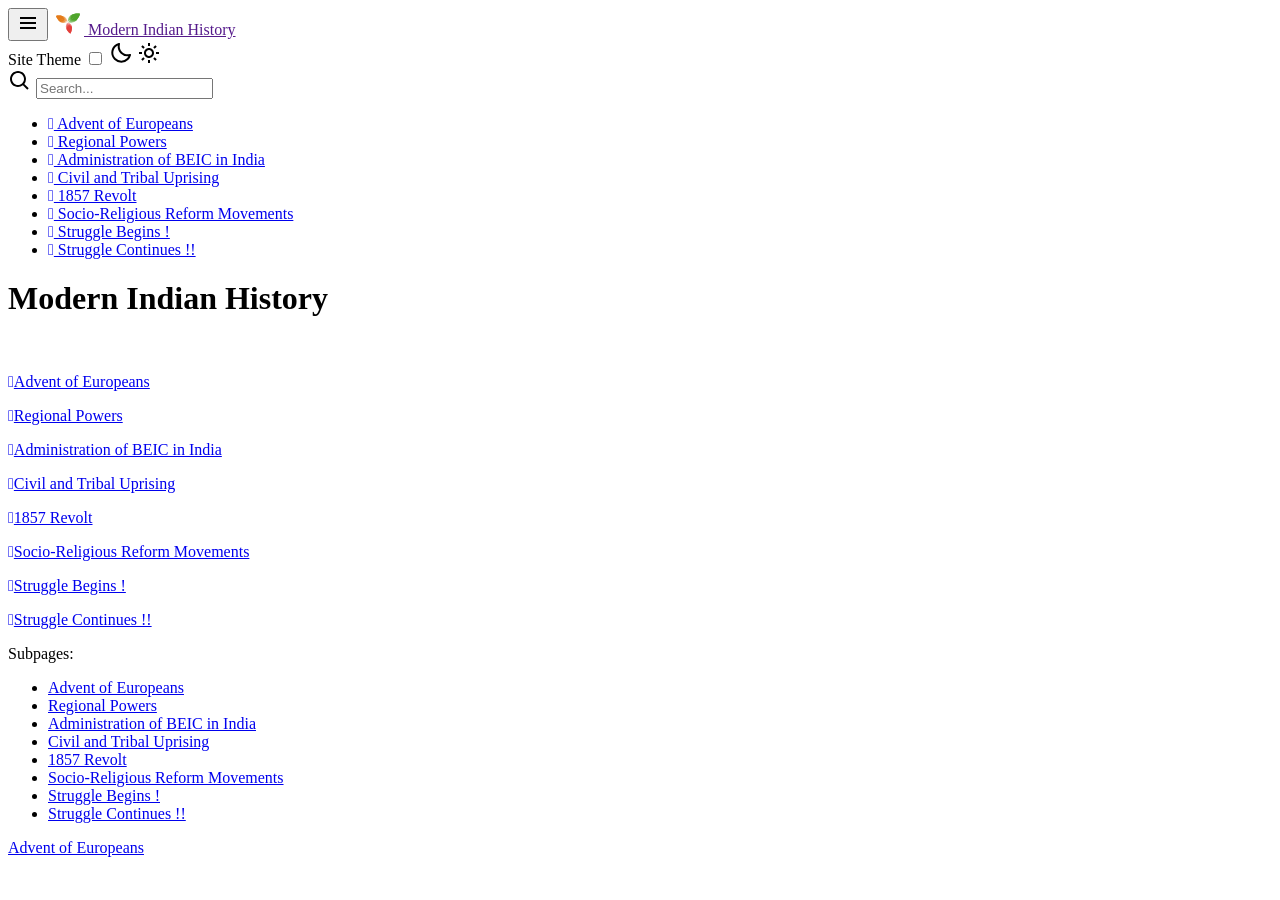
==== index.html @ 88349357 "Add files via upload" ====
<!DOCTYPE html>
<html lang="en">
<head>
    
    
    <meta charset="utf-8">
    <meta name="viewport" content="width=device-width, initial-scale=1">

    <link rel="shortcut icon" href="favicon.ico">
    
        <link href="assets/styles.css" rel="stylesheet">
    
        <link href="assets/scripts.css" rel="stylesheet">
    
    
        <script type="module" src="assets/scripts.js"></script>
    
    
    
    
    <title>Modern Indian History</title>
    <script>
        // Load dark/light theme as soon as possible to avoid color flashes.
        let theme = localStorage.getItem("theme");
        if (!theme) {
            theme = window.matchMedia && window.matchMedia('(prefers-color-scheme: dark)').matches ? "dark" : "light";
        }
        document.documentElement.classList.add(`theme-${theme}`);

        window.glob = {
            isStatic: true,
            theme
        };

        (function() {
            const leftCollapsed = localStorage.getItem("left-pane-collapsed") === "true";
            const tocCollapsed = localStorage.getItem("toc-pane-collapsed") === "true";
            if (leftCollapsed) document.documentElement.classList.add("left-pane-collapsed");
            if (tocCollapsed) document.documentElement.classList.add("toc-pane-collapsed");
        })();
    </script>
    <!-- HTML Meta Tags -->
    <meta name="description" content="">
    <!-- Facebook Meta Tags -->
    <meta property="og:url" content="">
    <meta property="og:type" content="website">
    <meta property="og:title" content="Modern Indian History">
    <meta property="og:description" content="">
    <meta property="og:image" content="">
    <!-- Twitter Meta Tags -->
    <meta name="twitter:card" content="summary_large_image">
    <meta property="twitter:domain" content="">
    <meta property="twitter:url" content="">
    <meta name="twitter:title" content="Modern Indian History">
    <meta name="twitter:description" content="">
    <meta name="twitter:image" content="">
    <!-- Meta Tags Generated via https://opengraph.dev -->
    <meta name="theme-color" content="">
    <style id="trilium-icon-packs">
                  @font-face {
                font-family: 'boxicons';
                font-weight: normal;
                font-style: normal;
                src: url('assets/icon-pack-bx.woff2') format('woff2');
            }

            .bx {
                font-family: 'boxicons' !important;
                font-weight: normal;
                font-style: normal;
                font-variant: normal;
                line-height: 1;
                text-rendering: auto;
                display: inline-block;
                text-transform: none;
                -webkit-font-smoothing: antialiased;
                -moz-osx-font-smoothing: grayscale;
            }

            .bx.bx-child::before { content: ""; }
.bx.bxs-balloon::before { content: ""; }
.bx.bxs-coffee-bean::before { content: ""; }
.bx.bxs-pear::before { content: ""; }
.bx.bxs-sushi::before { content: ""; }
.bx.bx-sushi::before { content: ""; }
.bx.bxs-shower::before { content: ""; }
.bx.bx-shower::before { content: ""; }
.bx.bxl-typescript::before { content: ""; }
.bx.bxl-graphql::before { content: ""; }
.bx.bx-rfid::before { content: ""; }
.bx.bxs-universal-access::before { content: ""; }
.bx.bx-universal-access::before { content: ""; }
.bx.bxs-castle::before { content: ""; }
.bx.bxs-shield-minus::before { content: ""; }
.bx.bx-shield-minus::before { content: ""; }
.bx.bxs-shield-plus::before { content: ""; }
.bx.bx-shield-plus::before { content: ""; }
.bx.bx-vertical-bottom::before { content: ""; }
.bx.bx-vertical-top::before { content: ""; }
.bx.bx-horizontal-right::before { content: ""; }
.bx.bx-horizontal-left::before { content: ""; }
.bx.bxs-objects-vertical-bottom::before { content: ""; }
.bx.bx-objects-vertical-bottom::before { content: ""; }
.bx.bxs-objects-vertical-center::before { content: ""; }
.bx.bx-objects-vertical-center::before { content: ""; }
.bx.bxs-objects-vertical-top::before { content: ""; }
.bx.bx-objects-vertical-top::before { content: ""; }
.bx.bxs-objects-horizontal-right::before { content: ""; }
.bx.bx-objects-horizontal-right::before { content: ""; }
.bx.bxs-objects-horizontal-center::before { content: ""; }
.bx.bx-objects-horizontal-center::before { content: ""; }
.bx.bxs-objects-horizontal-left::before { content: ""; }
.bx.bx-objects-horizontal-left::before { content: ""; }
.bx.bxs-color::before { content: ""; }
.bx.bx-color::before { content: ""; }
.bx.bx-reflect-horizontal::before { content: ""; }
.bx.bx-reflect-vertical::before { content: ""; }
.bx.bxl-postgresql::before { content: ""; }
.bx.bxl-mongodb::before { content: ""; }
.bx.bxl-deezer::before { content: ""; }
.bx.bxl-xing::before { content: ""; }
.bx.bx-cart-add::before { content: ""; }
.bx.bx-cart-download::before { content: ""; }
.bx.bx-no-signal::before { content: ""; }
.bx.bx-signal-5::before { content: ""; }
.bx.bx-signal-4::before { content: ""; }
.bx.bx-signal-3::before { content: ""; }
.bx.bx-signal-2::before { content: ""; }
.bx.bx-signal-1::before { content: ""; }
.bx.bxs-cheese::before { content: ""; }
.bx.bx-cheese::before { content: ""; }
.bx.bxs-hard-hat::before { content: ""; }
.bx.bx-hard-hat::before { content: ""; }
.bx.bxs-home-alt-2::before { content: ""; }
.bx.bx-home-alt-2::before { content: ""; }
.bx.bxl-meta::before { content: ""; }
.bx.bxs-lemon::before { content: ""; }
.bx.bx-lemon::before { content: ""; }
.bx.bxs-cable-car::before { content: ""; }
.bx.bx-cable-car::before { content: ""; }
.bx.bxs-cricket-ball::before { content: ""; }
.bx.bx-cricket-ball::before { content: ""; }
.bx.bxs-tree-alt::before { content: ""; }
.bx.bx-male-female::before { content: ""; }
.bx.bxs-invader::before { content: ""; }
.bx.bxs-baguette::before { content: ""; }
.bx.bx-baguette::before { content: ""; }
.bx.bx-fork::before { content: ""; }
.bx.bx-knife::before { content: ""; }
.bx.bxs-circle-half::before { content: ""; }
.bx.bx-circle-half::before { content: ""; }
.bx.bxs-circle-three-quarter::before { content: ""; }
.bx.bx-circle-three-quarter::before { content: ""; }
.bx.bxs-circle-quarter::before { content: ""; }
.bx.bx-circle-quarter::before { content: ""; }
.bx.bxs-bowl-rice::before { content: ""; }
.bx.bx-bowl-rice::before { content: ""; }
.bx.bxs-bowl-hot::before { content: ""; }
.bx.bx-bowl-hot::before { content: ""; }
.bx.bxs-popsicle::before { content: ""; }
.bx.bx-popsicle::before { content: ""; }
.bx.bx-cross::before { content: ""; }
.bx.bx-scatter-chart::before { content: ""; }
.bx.bx-money-withdraw::before { content: ""; }
.bx.bx-candles::before { content: ""; }
.bx.bx-math::before { content: ""; }
.bx.bx-party::before { content: ""; }
.bx.bx-leaf::before { content: ""; }
.bx.bx-injection::before { content: ""; }
.bx.bx-expand-vertical::before { content: ""; }
.bx.bx-expand-horizontal::before { content: ""; }
.bx.bx-collapse-vertical::before { content: ""; }
.bx.bx-collapse-horizontal::before { content: ""; }
.bx.bx-collapse-alt::before { content: ""; }
.bx.bxs-party::before { content: ""; }
.bx.bxs-leaf::before { content: ""; }
.bx.bxs-injection::before { content: ""; }
.bx.bxs-dog::before { content: ""; }
.bx.bxs-cat::before { content: ""; }
.bx.bxl-upwork::before { content: ""; }
.bx.bxl-netlify::before { content: ""; }
.bx.bxl-java::before { content: ""; }
.bx.bxl-heroku::before { content: ""; }
.bx.bxl-go-lang::before { content: ""; }
.bx.bxl-gmail::before { content: ""; }
.bx.bxl-flask::before { content: ""; }
.bx.bxl-99designs::before { content: ""; }
.bx.bxl-venmo::before { content: ""; }
.bx.bx-qr::before { content: ""; }
.bx.bx-qr-scan::before { content: ""; }
.bx.bxl-docker::before { content: ""; }
.bx.bxl-aws::before { content: ""; }
.bx.bxs-hand::before { content: ""; }
.bx.bx-podcast::before { content: ""; }
.bx.bxs-checkbox-minus::before { content: ""; }
.bx.bx-checkbox-minus::before { content: ""; }
.bx.bxs-speaker::before { content: ""; }
.bx.bx-speaker::before { content: ""; }
.bx.bxs-registered::before { content: ""; }
.bx.bx-registered::before { content: ""; }
.bx.bxs-phone-off::before { content: ""; }
.bx.bx-phone-off::before { content: ""; }
.bx.bxl-tiktok::before { content: ""; }
.bx.bxl-sketch::before { content: ""; }
.bx.bxl-steam::before { content: ""; }
.bx.bxl-trip-advisor::before { content: ""; }
.bx.bxl-visual-studio::before { content: ""; }
.bx.bxl-unity::before { content: ""; }
.bx.bxl-php::before { content: ""; }
.bx.bxl-discord-alt::before { content: ""; }
.bx.bxl-flutter::before { content: ""; }
.bx.bxl-mastodon::before { content: ""; }
.bx.bxl-tailwind-css::before { content: ""; }
.bx.bx-buildings::before { content: ""; }
.bx.bxs-buildings::before { content: ""; }
.bx.bx-store-alt::before { content: ""; }
.bx.bxs-store-alt::before { content: ""; }
.bx.bx-bar-chart-alt-2::before { content: ""; }
.bx.bxs-bar-chart-alt-2::before { content: ""; }
.bx.bx-message-dots::before { content: ""; }
.bx.bxs-message-dots::before { content: ""; }
.bx.bx-message-rounded-dots::before { content: ""; }
.bx.bxs-message-rounded-dots::before { content: ""; }
.bx.bxs-devices::before { content: ""; }
.bx.bx-memory-card::before { content: ""; }
.bx.bxs-memory-card::before { content: ""; }
.bx.bx-wallet-alt::before { content: ""; }
.bx.bxs-wallet-alt::before { content: ""; }
.bx.bxs-bank::before { content: ""; }
.bx.bx-slideshow::before { content: ""; }
.bx.bxs-slideshow::before { content: ""; }
.bx.bx-message-square::before { content: ""; }
.bx.bx-message-square-dots::before { content: ""; }
.bx.bxs-message-square::before { content: ""; }
.bx.bxs-message-square-dots::before { content: ""; }
.bx.bx-book-content::before { content: ""; }
.bx.bxs-book-content::before { content: ""; }
.bx.bx-chat::before { content: ""; }
.bx.bxs-chat::before { content: ""; }
.bx.bx-edit-alt::before { content: ""; }
.bx.bxs-edit-alt::before { content: ""; }
.bx.bx-mouse-alt::before { content: ""; }
.bx.bxs-mouse-alt::before { content: ""; }
.bx.bx-bug-alt::before { content: ""; }
.bx.bxs-bug-alt::before { content: ""; }
.bx.bx-notepad::before { content: ""; }
.bx.bxs-notepad::before { content: ""; }
.bx.bx-video-recording::before { content: ""; }
.bx.bxs-video-recording::before { content: ""; }
.bx.bx-shape-square::before { content: ""; }
.bx.bx-shape-triangle::before { content: ""; }
.bx.bxs-direction-left::before { content: ""; }
.bx.bx-ghost::before { content: ""; }
.bx.bxs-ghost::before { content: ""; }
.bx.bx-mail-send::before { content: ""; }
.bx.bx-code-alt::before { content: ""; }
.bx.bx-grid::before { content: ""; }
.bx.bxs-quote-single-left::before { content: ""; }
.bx.bxs-quote-single-right::before { content: ""; }
.bx.bx-user-pin::before { content: ""; }
.bx.bxs-user-pin::before { content: ""; }
.bx.bx-run::before { content: ""; }
.bx.bx-copy-alt::before { content: ""; }
.bx.bxs-copy-alt::before { content: ""; }
.bx.bx-transfer-alt::before { content: ""; }
.bx.bxs-file-doc::before { content: ""; }
.bx.bxs-file-html::before { content: ""; }
.bx.bxs-comment-detail::before { content: ""; }
.bx.bxs-comment-add::before { content: ""; }
.bx.bxs-file-css::before { content: ""; }
.bx.bxs-file-js::before { content: ""; }
.bx.bxs-file-json::before { content: ""; }
.bx.bxs-file-md::before { content: ""; }
.bx.bxs-file-txt::before { content: ""; }
.bx.bxs-file-png::before { content: ""; }
.bx.bxs-file-jpg::before { content: ""; }
.bx.bxs-file-gif::before { content: ""; }
.bx.bxs-analyse::before { content: ""; }
.bx.bx-book-open::before { content: ""; }
.bx.bxs-plane-take-off::before { content: ""; }
.bx.bxs-plane-land::before { content: ""; }
.bx.bxs-parking::before { content: ""; }
.bx.bxs-id-card::before { content: ""; }
.bx.bxs-adjust-alt::before { content: ""; }
.bx.bx-landscape::before { content: ""; }
.bx.bxs-landscape::before { content: ""; }
.bx.bxs-traffic::before { content: ""; }
.bx.bx-comment::before { content: ""; }
.bx.bxs-comment::before { content: ""; }
.bx.bx-comment-dots::before { content: ""; }
.bx.bxs-comment-dots::before { content: ""; }
.bx.bxs-wine::before { content: ""; }
.bx.bx-pyramid::before { content: ""; }
.bx.bxs-pyramid::before { content: ""; }
.bx.bx-cylinder::before { content: ""; }
.bx.bxs-cylinder::before { content: ""; }
.bx.bxs-graduation::before { content: ""; }
.bx.bx-lock-alt::before { content: ""; }
.bx.bxs-lock-alt::before { content: ""; }
.bx.bx-lock-open-alt::before { content: ""; }
.bx.bxs-lock-open-alt::before { content: ""; }
.bx.bxs-hourglass-top::before { content: ""; }
.bx.bxs-hourglass-bottom::before { content: ""; }
.bx.bx-left-arrow-alt::before { content: ""; }
.bx.bx-right-arrow-alt::before { content: ""; }
.bx.bx-up-arrow-alt::before { content: ""; }
.bx.bx-down-arrow-alt::before { content: ""; }
.bx.bx-shape-circle::before { content: ""; }
.bx.bx-cycling::before { content: ""; }
.bx.bx-dna::before { content: ""; }
.bx.bx-bowling-ball::before { content: ""; }
.bx.bxs-bowling-ball::before { content: ""; }
.bx.bx-search-alt-2::before { content: ""; }
.bx.bxs-search-alt-2::before { content: ""; }
.bx.bx-plus-medical::before { content: ""; }
.bx.bx-street-view::before { content: ""; }
.bx.bx-droplet::before { content: ""; }
.bx.bxs-droplet-half::before { content: ""; }
.bx.bx-paint-roll::before { content: ""; }
.bx.bxs-paint-roll::before { content: ""; }
.bx.bx-shield-alt-2::before { content: ""; }
.bx.bxs-shield-alt-2::before { content: ""; }
.bx.bx-error-alt::before { content: ""; }
.bx.bxs-error-alt::before { content: ""; }
.bx.bx-square::before { content: ""; }
.bx.bxs-square::before { content: ""; }
.bx.bx-square-rounded::before { content: ""; }
.bx.bxs-square-rounded::before { content: ""; }
.bx.bx-polygon::before { content: ""; }
.bx.bxs-polygon::before { content: ""; }
.bx.bx-cube-alt::before { content: ""; }
.bx.bxs-cube-alt::before { content: ""; }
.bx.bx-cuboid::before { content: ""; }
.bx.bxs-cuboid::before { content: ""; }
.bx.bx-user-voice::before { content: ""; }
.bx.bxs-user-voice::before { content: ""; }
.bx.bx-accessibility::before { content: ""; }
.bx.bx-building-house::before { content: ""; }
.bx.bxs-building-house::before { content: ""; }
.bx.bx-doughnut-chart::before { content: ""; }
.bx.bxs-doughnut-chart::before { content: ""; }
.bx.bxs-circle::before { content: ""; }
.bx.bx-log-in-circle::before { content: ""; }
.bx.bxs-log-in-circle::before { content: ""; }
.bx.bx-log-out-circle::before { content: ""; }
.bx.bxs-log-out-circle::before { content: ""; }
.bx.bxs-log-in::before { content: ""; }
.bx.bxs-log-out::before { content: ""; }
.bx.bxs-notification::before { content: ""; }
.bx.bxs-notification-off::before { content: ""; }
.bx.bx-check-square::before { content: ""; }
.bx.bxs-check-square::before { content: ""; }
.bx.bx-message-alt::before { content: ""; }
.bx.bxs-message-alt::before { content: ""; }
.bx.bx-message-alt-dots::before { content: ""; }
.bx.bxs-message-alt-dots::before { content: ""; }
.bx.bx-no-entry::before { content: ""; }
.bx.bxs-no-entry::before { content: ""; }
.bx.bxs-traffic-barrier::before { content: ""; }
.bx.bxs-component::before { content: ""; }
.bx.bxs-plane-alt::before { content: ""; }
.bx.bx-palette::before { content: ""; }
.bx.bxs-palette::before { content: ""; }
.bx.bx-basket::before { content: ""; }
.bx.bxs-basket::before { content: ""; }
.bx.bx-purchase-tag-alt::before { content: ""; }
.bx.bxs-purchase-tag-alt::before { content: ""; }
.bx.bx-receipt::before { content: ""; }
.bx.bxs-receipt::before { content: ""; }
.bx.bx-line-chart::before { content: ""; }
.bx.bx-map-pin::before { content: ""; }
.bx.bxs-map-pin::before { content: ""; }
.bx.bx-hive::before { content: ""; }
.bx.bx-band-aid::before { content: ""; }
.bx.bxs-band-aid::before { content: ""; }
.bx.bx-credit-card-alt::before { content: ""; }
.bx.bxs-credit-card-alt::before { content: ""; }
.bx.bxs-credit-card::before { content: ""; }
.bx.bx-wifi-off::before { content: ""; }
.bx.bxs-paint::before { content: ""; }
.bx.bx-brightness-half::before { content: ""; }
.bx.bxs-brightness-half::before { content: ""; }
.bx.bx-brightness::before { content: ""; }
.bx.bxs-brightness::before { content: ""; }
.bx.bx-filter-alt::before { content: ""; }
.bx.bx-dialpad-alt::before { content: ""; }
.bx.bx-border-right::before { content: ""; }
.bx.bx-border-left::before { content: ""; }
.bx.bx-border-top::before { content: ""; }
.bx.bx-border-bottom::before { content: ""; }
.bx.bx-border-all::before { content: ""; }
.bx.bx-mobile-landscape::before { content: ""; }
.bx.bx-mobile-vibration::before { content: ""; }
.bx.bxs-rectangle::before { content: ""; }
.bx.bxs-right-arrow::before { content: ""; }
.bx.bxs-left-arrow::before { content: ""; }
.bx.bxs-up-arrow::before { content: ""; }
.bx.bxs-down-arrow::before { content: ""; }
.bx.bxs-right-top-arrow-circle::before { content: ""; }
.bx.bxs-right-down-arrow-circle::before { content: ""; }
.bx.bxs-left-top-arrow-circle::before { content: ""; }
.bx.bxs-left-down-arrow-circle::before { content: ""; }
.bx.bxs-institution::before { content: ""; }
.bx.bxs-school::before { content: ""; }
.bx.bxs-chalkboard::before { content: ""; }
.bx.bxs-skip-previous-circle::before { content: ""; }
.bx.bxs-skip-next-circle::before { content: ""; }
.bx.bxs-data::before { content: ""; }
.bx.bxs-mobile::before { content: ""; }
.bx.bxs-folder-minus::before { content: ""; }
.bx.bxs-bell-plus::before { content: ""; }
.bx.bxs-bell-minus::before { content: ""; }
.bx.bxs-search::before { content: ""; }
.bx.bxs-zoom-in::before { content: ""; }
.bx.bxs-zoom-out::before { content: ""; }
.bx.bxs-grid::before { content: ""; }
.bx.bxs-user-x::before { content: ""; }
.bx.bxs-user-check::before { content: ""; }
.bx.bxs-compass::before { content: ""; }
.bx.bx-gas-pump::before { content: ""; }
.bx.bxs-stopwatch::before { content: ""; }
.bx.bxs-timer::before { content: ""; }
.bx.bxs-time::before { content: ""; }
.bx.bx-pie-chart-alt-2::before { content: ""; }
.bx.bxs-pie-chart-alt-2::before { content: ""; }
.bx.bx-time-five::before { content: ""; }
.bx.bxs-time-five::before { content: ""; }
.bx.bxl-instagram-alt::before { content: ""; }
.bx.bxs-bookmarks::before { content: ""; }
.bx.bxs-bookmark-minus::before { content: ""; }
.bx.bx-briefcase-alt-2::before { content: ""; }
.bx.bxs-briefcase-alt-2::before { content: ""; }
.bx.bx-brush-alt::before { content: ""; }
.bx.bxs-calendar::before { content: ""; }
.bx.bxs-calendar-alt::before { content: ""; }
.bx.bxs-calendar-plus::before { content: ""; }
.bx.bxs-calendar-minus::before { content: ""; }
.bx.bxs-calendar-x::before { content: ""; }
.bx.bxs-calendar-check::before { content: ""; }
.bx.bxs-calendar-event::before { content: ""; }
.bx.bx-customize::before { content: ""; }
.bx.bxs-customize::before { content: ""; }
.bx.bxs-carousel::before { content: ""; }
.bx.bxs-rewind-circle::before { content: ""; }
.bx.bxs-fast-forward-circle::before { content: ""; }
.bx.bxs-mobile-vibration::before { content: ""; }
.bx.bxs-quote-alt-left::before { content: ""; }
.bx.bxs-quote-alt-right::before { content: ""; }
.bx.bxs-layout::before { content: ""; }
.bx.bx-radio::before { content: ""; }
.bx.bx-printer::before { content: ""; }
.bx.bx-sort-a-z::before { content: ""; }
.bx.bx-sort-z-a::before { content: ""; }
.bx.bx-conversation::before { content: ""; }
.bx.bxs-brush-alt::before { content: ""; }
.bx.bx-exit::before { content: ""; }
.bx.bxs-exit::before { content: ""; }
.bx.bx-extension::before { content: ""; }
.bx.bxs-extension::before { content: ""; }
.bx.bxs-file-find::before { content: ""; }
.bx.bx-face::before { content: ""; }
.bx.bxs-face::before { content: ""; }
.bx.bx-file-find::before { content: ""; }
.bx.bx-label::before { content: ""; }
.bx.bxs-label::before { content: ""; }
.bx.bx-check-shield::before { content: ""; }
.bx.bxs-check-shield::before { content: ""; }
.bx.bx-border-radius::before { content: ""; }
.bx.bx-add-to-queue::before { content: ""; }
.bx.bxs-add-to-queue::before { content: ""; }
.bx.bx-archive-in::before { content: ""; }
.bx.bxs-archive-in::before { content: ""; }
.bx.bx-archive-out::before { content: ""; }
.bx.bxs-archive-out::before { content: ""; }
.bx.bx-alarm-add::before { content: ""; }
.bx.bxs-alarm-add::before { content: ""; }
.bx.bx-space-bar::before { content: ""; }
.bx.bx-image-alt::before { content: ""; }
.bx.bx-image-add::before { content: ""; }
.bx.bxs-image-add::before { content: ""; }
.bx.bx-fridge::before { content: ""; }
.bx.bxs-fridge::before { content: ""; }
.bx.bx-dish::before { content: ""; }
.bx.bxs-dish::before { content: ""; }
.bx.bx-spa::before { content: ""; }
.bx.bxs-spa::before { content: ""; }
.bx.bx-cake::before { content: ""; }
.bx.bxs-cake::before { content: ""; }
.bx.bxs-city::before { content: ""; }
.bx.bx-bolt-circle::before { content: ""; }
.bx.bxs-bolt-circle::before { content: ""; }
.bx.bx-tone::before { content: ""; }
.bx.bx-bitcoin::before { content: ""; }
.bx.bx-lira::before { content: ""; }
.bx.bx-ruble::before { content: ""; }
.bx.bxs-caret-up-circle::before { content: ""; }
.bx.bxs-caret-down-circle::before { content: ""; }
.bx.bxs-caret-left-circle::before { content: ""; }
.bx.bxs-caret-right-circle::before { content: ""; }
.bx.bx-rupee::before { content: ""; }
.bx.bx-euro::before { content: ""; }
.bx.bx-pound::before { content: ""; }
.bx.bx-won::before { content: ""; }
.bx.bx-yen::before { content: ""; }
.bx.bx-shekel::before { content: ""; }
.bx.bxl-facebook-circle::before { content: ""; }
.bx.bxl-jquery::before { content: ""; }
.bx.bxl-imdb::before { content: ""; }
.bx.bxl-pinterest-alt::before { content: ""; }
.bx.bxs-tone::before { content: ""; }
.bx.bx-health::before { content: ""; }
.bx.bxs-baby-carriage::before { content: ""; }
.bx.bx-clinic::before { content: ""; }
.bx.bxs-hand-up::before { content: ""; }
.bx.bxs-hand-right::before { content: ""; }
.bx.bxs-hand-down::before { content: ""; }
.bx.bxs-hand-left::before { content: ""; }
.bx.bx-male::before { content: ""; }
.bx.bx-female::before { content: ""; }
.bx.bx-male-sign::before { content: ""; }
.bx.bx-female-sign::before { content: ""; }
.bx.bxs-clinic::before { content: ""; }
.bx.bxs-offer::before { content: ""; }
.bx.bx-food-tag::before { content: ""; }
.bx.bx-food-menu::before { content: ""; }
.bx.bxs-food-menu::before { content: ""; }
.bx.bxs-camera-plus::before { content: ""; }
.bx.bxs-business::before { content: ""; }
.bx.bx-meh-alt::before { content: ""; }
.bx.bx-wink-tongue::before { content: ""; }
.bx.bx-happy-alt::before { content: ""; }
.bx.bx-cool::before { content: ""; }
.bx.bx-tired::before { content: ""; }
.bx.bx-smile::before { content: ""; }
.bx.bx-angry::before { content: ""; }
.bx.bx-happy-heart-eyes::before { content: ""; }
.bx.bx-dizzy::before { content: ""; }
.bx.bx-wink-smile::before { content: ""; }
.bx.bx-confused::before { content: ""; }
.bx.bx-sleepy::before { content: ""; }
.bx.bx-shocked::before { content: ""; }
.bx.bx-happy-beaming::before { content: ""; }
.bx.bx-meh-blank::before { content: ""; }
.bx.bx-laugh::before { content: ""; }
.bx.bx-upside-down::before { content: ""; }
.bx.bxs-angry::before { content: ""; }
.bx.bxs-happy-heart-eyes::before { content: ""; }
.bx.bxs-dizzy::before { content: ""; }
.bx.bxs-wink-smile::before { content: ""; }
.bx.bxs-smile::before { content: ""; }
.bx.bxs-meh::before { content: ""; }
.bx.bxs-meh-alt::before { content: ""; }
.bx.bxs-confused::before { content: ""; }
.bx.bxs-sleepy::before { content: ""; }
.bx.bxs-sad::before { content: ""; }
.bx.bxs-happy::before { content: ""; }
.bx.bxs-shocked::before { content: ""; }
.bx.bxs-happy-beaming::before { content: ""; }
.bx.bxs-tired::before { content: ""; }
.bx.bxs-cool::before { content: ""; }
.bx.bxs-meh-blank::before { content: ""; }
.bx.bxs-laugh::before { content: ""; }
.bx.bxs-happy-alt::before { content: ""; }
.bx.bxs-upside-down::before { content: ""; }
.bx.bxs-wink-tongue::before { content: ""; }
.bx.bxl-adobe::before { content: ""; }
.bx.bxl-algolia::before { content: ""; }
.bx.bxl-audible::before { content: ""; }
.bx.bxl-figma::before { content: ""; }
.bx.bxl-etsy::before { content: ""; }
.bx.bxl-gitlab::before { content: ""; }
.bx.bxl-patreon::before { content: ""; }
.bx.bxl-redbubble::before { content: ""; }
.bx.bx-diamond::before { content: ""; }
.bx.bxs-comment-error::before { content: ""; }
.bx.bxs-vial::before { content: ""; }
.bx.bx-align-left::before { content: ""; }
.bx.bx-align-middle::before { content: ""; }
.bx.bx-align-right::before { content: ""; }
.bx.bx-arrow-back::before { content: ""; }
.bx.bx-bell-minus::before { content: ""; }
.bx.bx-bell-off::before { content: ""; }
.bx.bx-bell-plus::before { content: ""; }
.bx.bx-bell::before { content: ""; }
.bx.bx-bookmark::before { content: ""; }
.bx.bx-bookmarks::before { content: ""; }
.bx.bx-bullseye::before { content: ""; }
.bx.bx-camera-off::before { content: ""; }
.bx.bx-camera::before { content: ""; }
.bx.bx-captions::before { content: ""; }
.bx.bx-checkbox-checked::before { content: ""; }
.bx.bx-checkbox::before { content: ""; }
.bx.bx-checkbox-square::before { content: ""; }
.bx.bx-chevron-down::before { content: ""; }
.bx.bx-chevron-up::before { content: ""; }
.bx.bx-chevron-left::before { content: ""; }
.bx.bx-chevron-right::before { content: ""; }
.bx.bx-chevrons-down::before { content: ""; }
.bx.bx-chevrons-up::before { content: ""; }
.bx.bx-chevrons-right::before { content: ""; }
.bx.bx-chevrons-left::before { content: ""; }
.bx.bx-clipboard::before { content: ""; }
.bx.bx-code-curly::before { content: ""; }
.bx.bx-code::before { content: ""; }
.bx.bx-coffee::before { content: ""; }
.bx.bx-copy::before { content: ""; }
.bx.bx-copyright::before { content: ""; }
.bx.bx-down-arrow-circle::before { content: ""; }
.bx.bx-error-circle::before { content: ""; }
.bx.bx-error::before { content: ""; }
.bx.bx-exit-fullscreen::before { content: ""; }
.bx.bx-fast-forward-circle::before { content: ""; }
.bx.bx-fast-forward::before { content: ""; }
.bx.bx-first-page::before { content: ""; }
.bx.bx-folder-minus::before { content: ""; }
.bx.bx-folder-plus::before { content: ""; }
.bx.bx-folder::before { content: ""; }
.bx.bx-fullscreen::before { content: ""; }
.bx.bx-hide::before { content: ""; }
.bx.bx-image::before { content: ""; }
.bx.bx-info-circle::before { content: ""; }
.bx.bx-align-justify::before { content: ""; }
.bx.bx-key::before { content: ""; }
.bx.bx-last-page::before { content: ""; }
.bx.bx-left-arrow-circle::before { content: ""; }
.bx.bx-left-down-arrow-circle::before { content: ""; }
.bx.bx-left-indent::before { content: ""; }
.bx.bx-left-top-arrow-circle::before { content: ""; }
.bx.bx-menu::before { content: ""; }
.bx.bx-microphone::before { content: ""; }
.bx.bx-minus-circle::before { content: ""; }
.bx.bx-moon::before { content: ""; }
.bx.bx-pause-circle::before { content: ""; }
.bx.bx-pause::before { content: ""; }
.bx.bx-play-circle::before { content: ""; }
.bx.bx-play::before { content: ""; }
.bx.bx-plus-circle::before { content: ""; }
.bx.bx-question-mark::before { content: ""; }
.bx.bx-radio-circle-marked::before { content: ""; }
.bx.bx-radio-circle::before { content: ""; }
.bx.bx-rectangle::before { content: ""; }
.bx.bx-rewind::before { content: ""; }
.bx.bx-reset::before { content: ""; }
.bx.bx-right-arrow-circle::before { content: ""; }
.bx.bx-right-down-arrow-circle::before { content: ""; }
.bx.bx-right-indent::before { content: ""; }
.bx.bx-right-top-arrow-circle::before { content: ""; }
.bx.bx-rss::before { content: ""; }
.bx.bx-search::before { content: ""; }
.bx.bx-show::before { content: ""; }
.bx.bx-skip-next::before { content: ""; }
.bx.bx-skip-previous::before { content: ""; }
.bx.bx-stop-circle::before { content: ""; }
.bx.bx-stop::before { content: ""; }
.bx.bx-stopwatch::before { content: ""; }
.bx.bx-sync::before { content: ""; }
.bx.bx-time::before { content: ""; }
.bx.bx-toggle-left::before { content: ""; }
.bx.bx-toggle-right::before { content: ""; }
.bx.bx-trending-down::before { content: ""; }
.bx.bx-trending-up::before { content: ""; }
.bx.bx-up-arrow-circle::before { content: ""; }
.bx.bx-vertical-center::before { content: ""; }
.bx.bx-video::before { content: ""; }
.bx.bx-volume-full::before { content: ""; }
.bx.bx-volume-low::before { content: ""; }
.bx.bx-volume-mute::before { content: ""; }
.bx.bx-volume::before { content: ""; }
.bx.bx-x-circle::before { content: ""; }
.bx.bx-zoom-in::before { content: ""; }
.bx.bx-zoom-out::before { content: ""; }
.bx.bx-archive::before { content: ""; }
.bx.bx-at::before { content: ""; }
.bx.bx-bar-chart-alt::before { content: ""; }
.bx.bx-bar-chart-square::before { content: ""; }
.bx.bx-bar-chart::before { content: ""; }
.bx.bx-basketball::before { content: ""; }
.bx.bx-block::before { content: ""; }
.bx.bx-book-bookmark::before { content: ""; }
.bx.bx-book::before { content: ""; }
.bx.bx-bookmark-minus::before { content: ""; }
.bx.bx-bookmark-plus::before { content: ""; }
.bx.bx-briefcase::before { content: ""; }
.bx.bx-broadcast::before { content: ""; }
.bx.bx-building::before { content: ""; }
.bx.bx-bug::before { content: ""; }
.bx.bx-bluetooth::before { content: ""; }
.bx.bx-bulb::before { content: ""; }
.bx.bx-buoy::before { content: ""; }
.bx.bx-calendar-plus::before { content: ""; }
.bx.bx-calendar-check::before { content: ""; }
.bx.bx-calendar-minus::before { content: ""; }
.bx.bx-calendar-x::before { content: ""; }
.bx.bx-calendar::before { content: ""; }
.bx.bx-chart::before { content: ""; }
.bx.bx-cloud-download::before { content: ""; }
.bx.bx-cloud-upload::before { content: ""; }
.bx.bx-cloud::before { content: ""; }
.bx.bx-terminal::before { content: ""; }
.bx.bx-crosshair::before { content: ""; }
.bx.bx-compass::before { content: ""; }
.bx.bx-data::before { content: ""; }
.bx.bx-desktop::before { content: ""; }
.bx.bx-directions::before { content: ""; }
.bx.bx-dollar::before { content: ""; }
.bx.bx-dots-horizontal-rounded::before { content: ""; }
.bx.bx-dots-horizontal::before { content: ""; }
.bx.bx-dots-vertical-rounded::before { content: ""; }
.bx.bx-dots-vertical::before { content: ""; }
.bx.bx-download::before { content: ""; }
.bx.bx-envelope::before { content: ""; }
.bx.bx-gift::before { content: ""; }
.bx.bx-globe::before { content: ""; }
.bx.bx-devices::before { content: ""; }
.bx.bx-headphone::before { content: ""; }
.bx.bx-heart::before { content: ""; }
.bx.bx-home::before { content: ""; }
.bx.bx-laptop::before { content: ""; }
.bx.bx-layer::before { content: ""; }
.bx.bx-link-alt::before { content: ""; }
.bx.bx-link::before { content: ""; }
.bx.bx-list-plus::before { content: ""; }
.bx.bx-list-ul::before { content: ""; }
.bx.bx-list-minus::before { content: ""; }
.bx.bx-lock-open::before { content: ""; }
.bx.bx-lock::before { content: ""; }
.bx.bx-map-alt::before { content: ""; }
.bx.bx-map::before { content: ""; }
.bx.bx-message-rounded::before { content: ""; }
.bx.bx-message::before { content: ""; }
.bx.bx-mobile-alt::before { content: ""; }
.bx.bx-mobile::before { content: ""; }
.bx.bx-navigation::before { content: ""; }
.bx.bx-phone::before { content: ""; }
.bx.bx-pie-chart::before { content: ""; }
.bx.bx-send::before { content: ""; }
.bx.bx-sidebar::before { content: ""; }
.bx.bx-sitemap::before { content: ""; }
.bx.bx-spreadsheet::before { content: ""; }
.bx.bx-tab::before { content: ""; }
.bx.bx-tag::before { content: ""; }
.bx.bx-target-lock::before { content: ""; }
.bx.bx-tennis-ball::before { content: ""; }
.bx.bx-alarm::before { content: ""; }
.bx.bx-upload::before { content: ""; }
.bx.bx-usb::before { content: ""; }
.bx.bx-video-off::before { content: ""; }
.bx.bx-voicemail::before { content: ""; }
.bx.bx-wifi::before { content: ""; }
.bx.bx-window-open::before { content: ""; }
.bx.bx-window::before { content: ""; }
.bx.bx-windows::before { content: ""; }
.bx.bx-duplicate::before { content: ""; }
.bx.bx-table::before { content: ""; }
.bx.bx-x::before { content: ""; }
.bx.bx-adjust::before { content: ""; }
.bx.bx-album::before { content: ""; }
.bx.bx-anchor::before { content: ""; }
.bx.bx-award::before { content: ""; }
.bx.bx-bold::before { content: ""; }
.bx.bx-calculator::before { content: ""; }
.bx.bx-cart::before { content: ""; }
.bx.bx-check::before { content: ""; }
.bx.bx-cloud-drizzle::before { content: ""; }
.bx.bx-cloud-light-rain::before { content: ""; }
.bx.bx-cloud-lightning::before { content: ""; }
.bx.bx-cloud-rain::before { content: ""; }
.bx.bx-cloud-snow::before { content: ""; }
.bx.bx-cog::before { content: ""; }
.bx.bx-columns::before { content: ""; }
.bx.bx-credit-card::before { content: ""; }
.bx.bx-crop::before { content: ""; }
.bx.bx-cube::before { content: ""; }
.bx.bx-cut::before { content: ""; }
.bx.bx-detail::before { content: ""; }
.bx.bx-shield-quarter::before { content: ""; }
.bx.bx-edit::before { content: ""; }
.bx.bx-file::before { content: ""; }
.bx.bx-filter::before { content: ""; }
.bx.bx-font::before { content: ""; }
.bx.bx-git-branch::before { content: ""; }
.bx.bx-git-commit::before { content: ""; }
.bx.bx-git-compare::before { content: ""; }
.bx.bx-git-merge::before { content: ""; }
.bx.bx-git-pull-request::before { content: ""; }
.bx.bx-git-repo-forked::before { content: ""; }
.bx.bx-group::before { content: ""; }
.bx.bx-hash::before { content: ""; }
.bx.bx-heading::before { content: ""; }
.bx.bx-home-alt::before { content: ""; }
.bx.bx-italic::before { content: ""; }
.bx.bx-joystick::before { content: ""; }
.bx.bx-link-external::before { content: ""; }
.bx.bx-log-in::before { content: ""; }
.bx.bx-log-out::before { content: ""; }
.bx.bx-microphone-off::before { content: ""; }
.bx.bx-minus::before { content: ""; }
.bx.bx-mouse::before { content: ""; }
.bx.bx-move::before { content: ""; }
.bx.bx-music::before { content: ""; }
.bx.bx-notification::before { content: ""; }
.bx.bx-package::before { content: ""; }
.bx.bx-paragraph::before { content: ""; }
.bx.bx-paste::before { content: ""; }
.bx.bx-pencil::before { content: ""; }
.bx.bx-pin::before { content: ""; }
.bx.bx-plus::before { content: ""; }
.bx.bx-power-off::before { content: ""; }
.bx.bx-pulse::before { content: ""; }
.bx.bx-save::before { content: ""; }
.bx.bx-screenshot::before { content: ""; }
.bx.bx-select-multiple::before { content: ""; }
.bx.bx-share-alt::before { content: ""; }
.bx.bx-share::before { content: ""; }
.bx.bx-shield-alt::before { content: ""; }
.bx.bx-shield::before { content: ""; }
.bx.bx-shopping-bag::before { content: ""; }
.bx.bx-shuffle::before { content: ""; }
.bx.bx-sort::before { content: ""; }
.bx.bx-star::before { content: ""; }
.bx.bx-sun::before { content: ""; }
.bx.bx-text::before { content: ""; }
.bx.bx-trash::before { content: ""; }
.bx.bx-trophy::before { content: ""; }
.bx.bx-underline::before { content: ""; }
.bx.bx-user-check::before { content: ""; }
.bx.bx-user-circle::before { content: ""; }
.bx.bx-user-minus::before { content: ""; }
.bx.bx-user-plus::before { content: ""; }
.bx.bx-user-x::before { content: ""; }
.bx.bx-user::before { content: ""; }
.bx.bx-barcode::before { content: ""; }
.bx.bx-crown::before { content: ""; }
.bx.bx-dislike::before { content: ""; }
.bx.bx-down-arrow::before { content: ""; }
.bx.bx-export::before { content: ""; }
.bx.bxl-facebook::before { content: ""; }
.bx.bx-first-aid::before { content: ""; }
.bx.bx-flag::before { content: ""; }
.bx.bxl-github::before { content: ""; }
.bx.bxl-google::before { content: ""; }
.bx.bx-history::before { content: ""; }
.bx.bxl-instagram::before { content: ""; }
.bx.bx-joystick-alt::before { content: ""; }
.bx.bx-left-arrow::before { content: ""; }
.bx.bx-like::before { content: ""; }
.bx.bx-list-check::before { content: ""; }
.bx.bx-poll::before { content: ""; }
.bx.bx-radar::before { content: ""; }
.bx.bx-redo::before { content: ""; }
.bx.bx-reply-all::before { content: ""; }
.bx.bx-reply::before { content: ""; }
.bx.bx-repost::before { content: ""; }
.bx.bx-revision::before { content: ""; }
.bx.bx-right-arrow::before { content: ""; }
.bx.bx-subdirectory-left::before { content: ""; }
.bx.bx-subdirectory-right::before { content: ""; }
.bx.bx-support::before { content: ""; }
.bx.bx-timer::before { content: ""; }
.bx.bxl-twitter::before { content: ""; }
.bx.bx-undo::before { content: ""; }
.bx.bx-up-arrow::before { content: ""; }
.bx.bxl-youtube::before { content: ""; }
.bx.bxl-whatsapp::before { content: ""; }
.bx.bxl-tumblr::before { content: ""; }
.bx.bx-phone-call::before { content: ""; }
.bx.bxl-behance::before { content: ""; }
.bx.bxl-dribbble::before { content: ""; }
.bx.bx-aperture::before { content: ""; }
.bx.bx-film::before { content: ""; }
.bx.bx-folder-open::before { content: ""; }
.bx.bx-task::before { content: ""; }
.bx.bx-server::before { content: ""; }
.bx.bx-battery::before { content: ""; }
.bx.bx-calendar-alt::before { content: ""; }
.bx.bx-import::before { content: ""; }
.bx.bx-ruler::before { content: ""; }
.bx.bx-horizontal-center::before { content: ""; }
.bx.bx-rotate-right::before { content: ""; }
.bx.bx-rename::before { content: ""; }
.bx.bx-collapse::before { content: ""; }
.bx.bx-phone-incoming::before { content: ""; }
.bx.bx-phone-outgoing::before { content: ""; }
.bx.bx-body::before { content: ""; }
.bx.bx-cast::before { content: ""; }
.bx.bx-chip::before { content: ""; }
.bx.bx-skip-next-circle::before { content: ""; }
.bx.bx-skip-previous-circle::before { content: ""; }
.bx.bx-hdd::before { content: ""; }
.bx.bx-store::before { content: ""; }
.bx.bx-globe-alt::before { content: ""; }
.bx.bxl-vimeo::before { content: ""; }
.bx.bx-upvote::before { content: ""; }
.bx.bx-downvote::before { content: ""; }
.bx.bx-news::before { content: ""; }
.bx.bx-pie-chart-alt::before { content: ""; }
.bx.bx-images::before { content: ""; }
.bx.bx-purchase-tag::before { content: ""; }
.bx.bx-pen::before { content: ""; }
.bx.bx-expand::before { content: ""; }
.bx.bx-paperclip::before { content: ""; }
.bx.bx-closet::before { content: ""; }
.bx.bx-tv::before { content: ""; }
.bx.bx-collection::before { content: ""; }
.bx.bx-station::before { content: ""; }
.bx.bx-wallet::before { content: ""; }
.bx.bx-briefcase-alt::before { content: ""; }
.bx.bx-hourglass::before { content: ""; }
.bx.bx-carousel::before { content: ""; }
.bx.bx-infinite::before { content: ""; }
.bx.bx-plug::before { content: ""; }
.bx.bx-notification-off::before { content: ""; }
.bx.bx-window-close::before { content: ""; }
.bx.bx-command::before { content: ""; }
.bx.bx-grid-alt::before { content: ""; }
.bx.bx-trash-alt::before { content: ""; }
.bx.bx-chalkboard::before { content: ""; }
.bx.bx-loader::before { content: ""; }
.bx.bx-slider::before { content: ""; }
.bx.bx-paper-plane::before { content: ""; }
.bx.bx-selection::before { content: ""; }
.bx.bxl-linkedin::before { content: ""; }
.bx.bx-world::before { content: ""; }
.bx.bx-dock-bottom::before { content: ""; }
.bx.bx-dock-right::before { content: ""; }
.bx.bx-dock-top::before { content: ""; }
.bx.bx-dock-left::before { content: ""; }
.bx.bx-layout::before { content: ""; }
.bx.bxl-bitcoin::before { content: ""; }
.bx.bxl-facebook-square::before { content: ""; }
.bx.bx-alarm-off::before { content: ""; }
.bx.bx-wrench::before { content: ""; }
.bx.bx-loader-circle::before { content: ""; }
.bx.bx-loader-alt::before { content: ""; }
.bx.bx-car::before { content: ""; }
.bx.bx-cart-alt::before { content: ""; }
.bx.bxs-adjust::before { content: ""; }
.bx.bxs-alarm::before { content: ""; }
.bx.bxs-alarm-off::before { content: ""; }
.bx.bxs-album::before { content: ""; }
.bx.bxs-archive::before { content: ""; }
.bx.bxs-camera::before { content: ""; }
.bx.bxs-camera-off::before { content: ""; }
.bx.bxs-folder::before { content: ""; }
.bx.bxs-folder-plus::before { content: ""; }
.bx.bxs-award::before { content: ""; }
.bx.bxs-bar-chart-square::before { content: ""; }
.bx.bxs-barcode::before { content: ""; }
.bx.bxs-battery::before { content: ""; }
.bx.bxs-battery-charging::before { content: ""; }
.bx.bxs-battery-full::before { content: ""; }
.bx.bxs-bell::before { content: ""; }
.bx.bxs-bell-off::before { content: ""; }
.bx.bxs-bolt::before { content: ""; }
.bx.bxs-book::before { content: ""; }
.bx.bxs-book-bookmark::before { content: ""; }
.bx.bxs-bookmark::before { content: ""; }
.bx.bxs-bookmark-plus::before { content: ""; }
.bx.bxs-book-open::before { content: ""; }
.bx.bxs-bookmark-star::before { content: ""; }
.bx.bxs-briefcase::before { content: ""; }
.bx.bxs-briefcase-alt::before { content: ""; }
.bx.bxs-bug::before { content: ""; }
.bx.bxs-building::before { content: ""; }
.bx.bxs-bulb::before { content: ""; }
.bx.bxs-buoy::before { content: ""; }
.bx.bxs-calculator::before { content: ""; }
.bx.bxs-captions::before { content: ""; }
.bx.bxs-car::before { content: ""; }
.bx.bxs-cart-alt::before { content: ""; }
.bx.bxs-cart::before { content: ""; }
.bx.bxs-chart::before { content: ""; }
.bx.bxs-chip::before { content: ""; }
.bx.bxs-cloud-download::before { content: ""; }
.bx.bxs-cloud-upload::before { content: ""; }
.bx.bxs-cloud::before { content: ""; }
.bx.bxs-coffee::before { content: ""; }
.bx.bxs-cog::before { content: ""; }
.bx.bxs-collection::before { content: ""; }
.bx.bxs-contact::before { content: ""; }
.bx.bxs-copy::before { content: ""; }
.bx.bxs-coupon::before { content: ""; }
.bx.bxs-crown::before { content: ""; }
.bx.bxs-cube::before { content: ""; }
.bx.bxs-detail::before { content: ""; }
.bx.bxs-discount::before { content: ""; }
.bx.bxs-dislike::before { content: ""; }
.bx.bxs-dock-bottom::before { content: ""; }
.bx.bxs-dock-left::before { content: ""; }
.bx.bxs-dock-right::before { content: ""; }
.bx.bxs-dock-top::before { content: ""; }
.bx.bxs-down-arrow-circle::before { content: ""; }
.bx.bxs-download::before { content: ""; }
.bx.bxs-downvote::before { content: ""; }
.bx.bxs-drink::before { content: ""; }
.bx.bxs-droplet::before { content: ""; }
.bx.bxs-duplicate::before { content: ""; }
.bx.bxs-eject::before { content: ""; }
.bx.bxs-envelope::before { content: ""; }
.bx.bxs-error-circle::before { content: ""; }
.bx.bxs-error::before { content: ""; }
.bx.bxs-file-image::before { content: ""; }
.bx.bxs-file::before { content: ""; }
.bx.bxs-filter-alt::before { content: ""; }
.bx.bxs-first-aid::before { content: ""; }
.bx.bxs-flag-alt::before { content: ""; }
.bx.bxs-flag::before { content: ""; }
.bx.bxs-gift::before { content: ""; }
.bx.bxs-grid-alt::before { content: ""; }
.bx.bxs-group::before { content: ""; }
.bx.bxs-hdd::before { content: ""; }
.bx.bxs-heart::before { content: ""; }
.bx.bxs-hide::before { content: ""; }
.bx.bxs-home::before { content: ""; }
.bx.bxs-hot::before { content: ""; }
.bx.bxs-hourglass::before { content: ""; }
.bx.bxs-image::before { content: ""; }
.bx.bxs-inbox::before { content: ""; }
.bx.bxs-info-circle::before { content: ""; }
.bx.bxs-joystick-alt::before { content: ""; }
.bx.bxs-joystick::before { content: ""; }
.bx.bxs-layer::before { content: ""; }
.bx.bxs-left-arrow-circle::before { content: ""; }
.bx.bxs-like::before { content: ""; }
.bx.bxs-lock-open::before { content: ""; }
.bx.bxs-lock::before { content: ""; }
.bx.bxs-map-alt::before { content: ""; }
.bx.bxs-map::before { content: ""; }
.bx.bxs-message-rounded::before { content: ""; }
.bx.bxs-message::before { content: ""; }
.bx.bxs-microphone-off::before { content: ""; }
.bx.bxs-microphone::before { content: ""; }
.bx.bxs-minus-circle::before { content: ""; }
.bx.bxs-moon::before { content: ""; }
.bx.bxs-mouse::before { content: ""; }
.bx.bxs-music::before { content: ""; }
.bx.bxs-navigation::before { content: ""; }
.bx.bxs-news::before { content: ""; }
.bx.bxs-package::before { content: ""; }
.bx.bxs-paper-plane::before { content: ""; }
.bx.bxs-paste::before { content: ""; }
.bx.bxs-pen::before { content: ""; }
.bx.bxs-pencil::before { content: ""; }
.bx.bxs-phone-call::before { content: ""; }
.bx.bxs-phone-incoming::before { content: ""; }
.bx.bxs-phone-outgoing::before { content: ""; }
.bx.bxs-phone::before { content: ""; }
.bx.bxs-pie-chart-alt::before { content: ""; }
.bx.bxs-pie-chart::before { content: ""; }
.bx.bxs-pin::before { content: ""; }
.bx.bxs-playlist::before { content: ""; }
.bx.bxs-plug::before { content: ""; }
.bx.bxs-plus-circle::before { content: ""; }
.bx.bxs-printer::before { content: ""; }
.bx.bxs-purchase-tag::before { content: ""; }
.bx.bxs-quote-left::before { content: ""; }
.bx.bxs-quote-right::before { content: ""; }
.bx.bxs-radio::before { content: ""; }
.bx.bxs-rename::before { content: ""; }
.bx.bxs-report::before { content: ""; }
.bx.bxs-right-arrow-circle::before { content: ""; }
.bx.bxs-ruler::before { content: ""; }
.bx.bxs-save::before { content: ""; }
.bx.bxs-sort-alt::before { content: ""; }
.bx.bxs-select-multiple::before { content: ""; }
.bx.bxs-send::before { content: ""; }
.bx.bxs-server::before { content: ""; }
.bx.bxs-share-alt::before { content: ""; }
.bx.bxs-share::before { content: ""; }
.bx.bxs-shield::before { content: ""; }
.bx.bxs-shopping-bag-alt::before { content: ""; }
.bx.bxs-shopping-bag::before { content: ""; }
.bx.bxs-show::before { content: ""; }
.bx.bx-happy::before { content: ""; }
.bx.bx-meh::before { content: ""; }
.bx.bx-sad::before { content: ""; }
.bx.bxs-spreadsheet::before { content: ""; }
.bx.bxs-star::before { content: ""; }
.bx.bxs-store::before { content: ""; }
.bx.bxs-sun::before { content: ""; }
.bx.bxs-t-shirt::before { content: ""; }
.bx.bxs-tag-x::before { content: ""; }
.bx.bxs-tag::before { content: ""; }
.bx.bxs-tennis-ball::before { content: ""; }
.bx.bxs-terminal::before { content: ""; }
.bx.bxs-to-top::before { content: ""; }
.bx.bxs-toggle-left::before { content: ""; }
.bx.bxs-toggle-right::before { content: ""; }
.bx.bxs-torch::before { content: ""; }
.bx.bxs-trash-alt::before { content: ""; }
.bx.bxs-trash::before { content: ""; }
.bx.bxs-trophy::before { content: ""; }
.bx.bxs-truck::before { content: ""; }
.bx.bxs-up-arrow-circle::before { content: ""; }
.bx.bxs-upvote::before { content: ""; }
.bx.bxs-user-circle::before { content: ""; }
.bx.bxs-user-detail::before { content: ""; }
.bx.bxs-user-minus::before { content: ""; }
.bx.bxs-user-plus::before { content: ""; }
.bx.bxs-user::before { content: ""; }
.bx.bxs-video-off::before { content: ""; }
.bx.bxs-video::before { content: ""; }
.bx.bxs-videos::before { content: ""; }
.bx.bxs-volume-full::before { content: ""; }
.bx.bxs-volume-low::before { content: ""; }
.bx.bxs-volume-mute::before { content: ""; }
.bx.bxs-volume::before { content: ""; }
.bx.bxs-wallet::before { content: ""; }
.bx.bxs-watch-alt::before { content: ""; }
.bx.bxs-watch::before { content: ""; }
.bx.bxs-widget::before { content: ""; }
.bx.bxs-wrench::before { content: ""; }
.bx.bxs-x-circle::before { content: ""; }
.bx.bxs-zap::before { content: ""; }
.bx.bxs-folder-open::before { content: ""; }
.bx.bxs-battery-low::before { content: ""; }
.bx.bxs-conversation::before { content: ""; }
.bx.bxs-dashboard::before { content: ""; }
.bx.bxs-file-plus::before { content: ""; }
.bx.bx-slider-alt::before { content: ""; }
.bx.bxl-google-plus::before { content: ""; }
.bx.bxl-google-plus-circle::before { content: ""; }
.bx.bxl-linkedin-square::before { content: ""; }
.bx.bxl-medium::before { content: ""; }
.bx.bxl-medium-square::before { content: ""; }
.bx.bxl-skype::before { content: ""; }
.bx.bxl-slack-old::before { content: ""; }
.bx.bxl-slack::before { content: ""; }
.bx.bxl-twitch::before { content: ""; }
.bx.bxl-discord::before { content: ""; }
.bx.bxl-reddit::before { content: ""; }
.bx.bxl-pinterest::before { content: ""; }
.bx.bxl-blogger::before { content: ""; }
.bx.bx-certification::before { content: ""; }
.bx.bxs-certification::before { content: ""; }
.bx.bx-rocket::before { content: ""; }
.bx.bxs-rocket::before { content: ""; }
.bx.bx-check-circle::before { content: ""; }
.bx.bxs-check-circle::before { content: ""; }
.bx.bxs-checkbox::before { content: ""; }
.bx.bxs-checkbox-checked::before { content: ""; }
.bx.bxs-star-half::before { content: ""; }
.bx.bx-bus::before { content: ""; }
.bx.bxs-bus::before { content: ""; }
.bx.bx-check-double::before { content: ""; }
.bx.bx-dumbbell::before { content: ""; }
.bx.bx-bot::before { content: ""; }
.bx.bx-area::before { content: ""; }
.bx.bxs-bot::before { content: ""; }
.bx.bxs-area::before { content: ""; }
.bx.bx-bed::before { content: ""; }
.bx.bxs-bed::before { content: ""; }
.bx.bx-bath::before { content: ""; }
.bx.bxs-bath::before { content: ""; }
.bx.bx-train::before { content: ""; }
.bx.bxs-train::before { content: ""; }
.bx.bx-taxi::before { content: ""; }
.bx.bxs-taxi::before { content: ""; }
.bx.bx-movie::before { content: ""; }
.bx.bxs-movie::before { content: ""; }
.bx.bx-hotel::before { content: ""; }
.bx.bx-planet::before { content: ""; }
.bx.bxs-planet::before { content: ""; }
.bx.bx-list-ol::before { content: ""; }
.bx.bx-video-plus::before { content: ""; }
.bx.bxs-video-plus::before { content: ""; }
.bx.bx-menu-alt-left::before { content: ""; }
.bx.bx-menu-alt-right::before { content: ""; }
.bx.bx-box::before { content: ""; }
.bx.bxs-box::before { content: ""; }
.bx.bxs-key::before { content: ""; }
.bx.bx-restaurant::before { content: ""; }
.bx.bx-swim::before { content: ""; }
.bx.bx-water::before { content: ""; }
.bx.bx-wind::before { content: ""; }
.bx.bx-dialpad::before { content: ""; }
.bx.bx-handicap::before { content: ""; }
.bx.bx-font-size::before { content: ""; }
.bx.bx-code-block::before { content: ""; }
.bx.bx-photo-album::before { content: ""; }
.bx.bxs-photo-album::before { content: ""; }
.bx.bxs-bell-ring::before { content: ""; }
.bx.bxl-apple::before { content: ""; }
.bx.bxl-android::before { content: ""; }
.bx.bxl-play-store::before { content: ""; }
.bx.bxl-windows::before { content: ""; }
.bx.bxl-vk::before { content: ""; }
.bx.bxl-pocket::before { content: ""; }
.bx.bx-strikethrough::before { content: ""; }
.bx.bx-file-blank::before { content: ""; }
.bx.bxs-file-blank::before { content: ""; }
.bx.bx-highlight::before { content: ""; }
.bx.bx-font-color::before { content: ""; }
.bx.bx-fingerprint::before { content: ""; }
.bx.bx-transfer::before { content: ""; }
.bx.bx-circle::before { content: ""; }
.bx.bxs-edit::before { content: ""; }
.bx.bx-ball::before { content: ""; }
.bx.bxs-ball::before { content: ""; }
.bx.bx-football::before { content: ""; }
.bx.bxs-film::before { content: ""; }
.bx.bx-dollar-circle::before { content: ""; }
.bx.bxs-dollar-circle::before { content: ""; }
.bx.bxs-skull::before { content: ""; }
.bx.bxl-messenger::before { content: ""; }
.bx.bx-search-alt::before { content: ""; }
.bx.bxs-image-alt::before { content: ""; }
.bx.bxs-microphone-alt::before { content: ""; }
.bx.bx-analyse::before { content: ""; }
.bx.bxs-x-square::before { content: ""; }
.bx.bxs-plus-square::before { content: ""; }
.bx.bxs-minus-square::before { content: ""; }
.bx.bx-disc::before { content: ""; }
.bx.bxs-disc::before { content: ""; }
.bx.bx-equalizer::before { content: ""; }
.bx.bx-stats::before { content: ""; }
.bx.bx-move-horizontal::before { content: ""; }
.bx.bx-move-vertical::before { content: ""; }
.bx.bxs-flame::before { content: ""; }
.bx.bx-grid-horizontal::before { content: ""; }
.bx.bx-grid-vertical::before { content: ""; }
.bx.bx-grid-small::before { content: ""; }
.bx.bx-badge::before { content: ""; }
.bx.bxs-badge::before { content: ""; }
.bx.bx-id-card::before { content: ""; }
.bx.bx-sort-up::before { content: ""; }
.bx.bx-sort-down::before { content: ""; }
.bx.bx-note::before { content: ""; }
.bx.bxs-note::before { content: ""; }
.bx.bx-test-tube::before { content: ""; }
.bx.bx-help-circle::before { content: ""; }
.bx.bxs-help-circle::before { content: ""; }
.bx.bx-card::before { content: ""; }
.bx.bxs-card::before { content: ""; }
.bx.bx-rewind-circle::before { content: ""; }
.bx.bx-magnet::before { content: ""; }
.bx.bxs-magnet::before { content: ""; }
.bx.bxl-500px::before { content: ""; }
.bx.bxl-angular::before { content: ""; }
.bx.bxl-codepen::before { content: ""; }
.bx.bxl-creative-commons::before { content: ""; }
.bx.bxl-digitalocean::before { content: ""; }
.bx.bxl-deviantart::before { content: ""; }
.bx.bxl-discourse::before { content: ""; }
.bx.bxl-dropbox::before { content: ""; }
.bx.bxl-drupal::before { content: ""; }
.bx.bxl-ebay::before { content: ""; }
.bx.bxl-amazon::before { content: ""; }
.bx.bxl-digg::before { content: ""; }
.bx.bxl-unsplash::before { content: ""; }
.bx.bxl-wikipedia::before { content: ""; }
.bx.bxl-sass::before { content: ""; }
.bx.bxl-foursquare::before { content: ""; }
.bx.bxl-invision::before { content: ""; }
.bx.bxl-opera::before { content: ""; }
.bx.bxl-airbnb::before { content: ""; }
.bx.bxl-yelp::before { content: ""; }
.bx.bxl-quora::before { content: ""; }
.bx.bxl-git::before { content: ""; }
.bx.bxl-html5::before { content: ""; }
.bx.bxl-product-hunt::before { content: ""; }
.bx.bxl-magento::before { content: ""; }
.bx.bxl-stack-overflow::before { content: ""; }
.bx.bxl-firefox::before { content: ""; }
.bx.bxl-javascript::before { content: ""; }
.bx.bxl-nodejs::before { content: ""; }
.bx.bxl-kickstarter::before { content: ""; }
.bx.bxl-vuejs::before { content: ""; }
.bx.bxl-bing::before { content: ""; }
.bx.bxl-react::before { content: ""; }
.bx.bxl-periscope::before { content: ""; }
.bx.bxl-wordpress::before { content: ""; }
.bx.bxl-telegram::before { content: ""; }
.bx.bxl-stripe::before { content: ""; }
.bx.bxl-edge::before { content: ""; }
.bx.bxl-paypal::before { content: ""; }
.bx.bxl-internet-explorer::before { content: ""; }
.bx.bxl-joomla::before { content: ""; }
.bx.bxl-dailymotion::before { content: ""; }
.bx.bxl-chrome::before { content: ""; }
.bx.bxl-baidu::before { content: ""; }
.bx.bxl-visa::before { content: ""; }
.bx.bxl-mastercard::before { content: ""; }
.bx.bxl-redux::before { content: ""; }
.bx.bxl-bootstrap::before { content: ""; }
.bx.bxl-yahoo::before { content: ""; }
.bx.bxl-microsoft::before { content: ""; }
.bx.bxl-css3::before { content: ""; }
.bx.bxl-jsfiddle::before { content: ""; }
.bx.bxl-shopify::before { content: ""; }
.bx.bxl-flickr::before { content: ""; }
.bx.bxl-less::before { content: ""; }
.bx.bxl-snapchat::before { content: ""; }
.bx.bxl-soundcloud::before { content: ""; }
.bx.bxl-spotify::before { content: ""; }
.bx.bxl-trello::before { content: ""; }
.bx.bxl-wix::before { content: ""; }
.bx.bxl-mailchimp::before { content: ""; }
.bx.bxl-medium-old::before { content: ""; }
.bx.bxl-squarespace::before { content: ""; }
.bx.bxl-whatsapp-square::before { content: ""; }
.bx.bxl-flickr-square::before { content: ""; }
.bx.bxs-ambulance::before { content: ""; }
.bx.bxs-left-arrow-square::before { content: ""; }
.bx.bxs-up-arrow-square::before { content: ""; }
.bx.bxs-down-arrow-square::before { content: ""; }
.bx.bxs-right-arrow-square::before { content: ""; }
.bx.bxs-user-badge::before { content: ""; }
.bx.bx-calendar-event::before { content: ""; }
.bx.bx-caret-left::before { content: ""; }
.bx.bx-caret-up::before { content: ""; }
.bx.bx-caret-right::before { content: ""; }
.bx.bx-caret-down::before { content: ""; }
.bx.bxs-gas-pump::before { content: ""; }
.bx.bxs-landmark::before { content: ""; }
.bx.bx-show-alt::before { content: ""; }
.bx.bx-badge-check::before { content: ""; }
.bx.bxs-badge-check::before { content: ""; }
.bx.bx-rotate-left::before { content: ""; }
.bx.bxs-coffee-alt::before { content: ""; }
.bx.bx-brush::before { content: ""; }
.bx.bxs-brush::before { content: ""; }
.bx.bxs-keyboard::before { content: ""; }
.bx.bxs-megaphone::before { content: ""; }
.bx.bxs-directions::before { content: ""; }
.bx.bxs-direction-right::before { content: ""; }
.bx.bx-unlink::before { content: ""; }
.bx.bx-paint::before { content: ""; }
.bx.bx-joystick-button::before { content: ""; }
.bx.bxs-joystick-button::before { content: ""; }
.bx.bx-font-family::before { content: ""; }
.bx.bxs-flask::before { content: ""; }
.bx.bxs-capsule::before { content: ""; }
.bx.bxs-color-fill::before { content: ""; }
.bx.bxs-hotel::before { content: ""; }
.bx.bxs-magic-wand::before { content: ""; }
.bx.bx-repeat::before { content: ""; }
.bx.bxs-eraser::before { content: ""; }
.bx.bxs-cloud-rain::before { content: ""; }
.bx.bxs-cloud-lightning::before { content: ""; }
.bx.bxs-eyedropper::before { content: ""; }
.bx.bxs-user-rectangle::before { content: ""; }
.bx.bxs-plane::before { content: ""; }
.bx.bxs-tree::before { content: ""; }
.bx.bxs-factory::before { content: ""; }
.bx.bxs-ship::before { content: ""; }
.bx.bx-walk::before { content: ""; }
.bx.bxs-yin-yang::before { content: ""; }
.bx.bxs-file-pdf::before { content: ""; }
.bx.bx-money::before { content: ""; }
.bx.bx-home-circle::before { content: ""; }
.bx.bxs-home-circle::before { content: ""; }
.bx.bx-location-plus::before { content: ""; }
.bx.bxs-location-plus::before { content: ""; }
.bx.bx-arch::before { content: ""; }
.bx.bxs-arch::before { content: ""; }
.bx.bx-atom::before { content: ""; }
.bx.bxs-badge-dollar::before { content: ""; }
.bx.bx-baseball::before { content: ""; }
.bx.bx-beer::before { content: ""; }
.bx.bxs-beer::before { content: ""; }
.bx.bx-bible::before { content: ""; }
.bx.bxs-bible::before { content: ""; }
.bx.bx-bomb::before { content: ""; }
.bx.bxs-bomb::before { content: ""; }
.bx.bx-bus-school::before { content: ""; }
.bx.bxs-bus-school::before { content: ""; }
.bx.bx-cabinet::before { content: ""; }
.bx.bxs-cabinet::before { content: ""; }
.bx.bx-calendar-edit::before { content: ""; }
.bx.bxs-calendar-edit::before { content: ""; }
.bx.bxs-car-wash::before { content: ""; }
.bx.bxs-car-garage::before { content: ""; }
.bx.bxs-car-mechanic::before { content: ""; }
.bx.bxs-car-crash::before { content: ""; }
.bx.bx-coffee-togo::before { content: ""; }
.bx.bxs-coffee-togo::before { content: ""; }
.bx.bxs-chess::before { content: ""; }
.bx.bxs-dryer::before { content: ""; }
.bx.bxs-washer::before { content: ""; }
.bx.bx-pointer::before { content: ""; }
.bx.bxs-pointer::before { content: ""; }
.bx.bx-microchip::before { content: ""; }
.bx.bxs-microchip::before { content: ""; }
.bx.bxs-piano::before { content: ""; }
.bx.bxs-file-export::before { content: ""; }
.bx.bxs-file-import::before { content: ""; }
.bx.bxs-flag-checkered::before { content: ""; }
.bx.bx-heart-circle::before { content: ""; }
.bx.bxs-heart-circle::before { content: ""; }
.bx.bx-heart-square::before { content: ""; }
.bx.bxs-heart-square::before { content: ""; }
.bx.bx-home-heart::before { content: ""; }
.bx.bxs-home-heart::before { content: ""; }
.bx.bx-info-square::before { content: ""; }
.bx.bxs-info-square::before { content: ""; }
.bx.bx-layer-plus::before { content: ""; }
.bx.bxs-layer-plus::before { content: ""; }
.bx.bx-layer-minus::before { content: ""; }
.bx.bxs-layer-minus::before { content: ""; }
.bx.bx-recycle::before { content: ""; }
.bx.bx-traffic-cone::before { content: ""; }
.bx.bxs-traffic-cone::before { content: ""; }
.bx.bx-wifi-2::before { content: ""; }
.bx.bx-wifi-1::before { content: ""; }
.bx.bx-wifi-0::before { content: ""; }
.bx.bx-mask::before { content: ""; }
.bx.bxs-mask::before { content: ""; }
.bx.bx-low-vision::before { content: ""; }
.bx.bxs-low-vision::before { content: ""; }
.bx.bxs-radiation::before { content: ""; }
.bx.bx-been-here::before { content: ""; }
.bx.bxs-been-here::before { content: ""; }
.bx.bx-current-location::before { content: ""; }
.bx.bx-arrow-from-top::before { content: ""; }
.bx.bxs-arrow-from-top::before { content: ""; }
.bx.bx-arrow-from-bottom::before { content: ""; }
.bx.bxs-arrow-from-bottom::before { content: ""; }
.bx.bx-arrow-from-left::before { content: ""; }
.bx.bxs-arrow-from-left::before { content: ""; }
.bx.bx-arrow-from-right::before { content: ""; }
.bx.bxs-arrow-from-right::before { content: ""; }
.bx.bx-arrow-to-right::before { content: ""; }
.bx.bxs-arrow-to-right::before { content: ""; }
.bx.bx-arrow-to-left::before { content: ""; }
.bx.bxs-arrow-to-left::before { content: ""; }
.bx.bx-arrow-to-top::before { content: ""; }
.bx.bxs-arrow-to-top::before { content: ""; }
.bx.bx-arrow-to-bottom::before { content: ""; }
.bx.bxs-arrow-to-bottom::before { content: ""; }
.bx.bx-book-reader::before { content: ""; }
.bx.bxs-book-reader::before { content: ""; }
.bx.bxs-edit-location::before { content: ""; }
.bx.bxs-ev-station::before { content: ""; }
.bx.bxs-shapes::before { content: ""; }
.bx.bxs-florist::before { content: ""; }
.bx.bxs-pizza::before { content: ""; }
.bx.bx-scan::before { content: ""; }
.bx.bx-calendar-week::before { content: ""; }
.bx.bxs-calendar-week::before { content: ""; }
.bx.bx-glasses::before { content: ""; }
.bx.bx-glasses-alt::before { content: ""; }
.bx.bx-border-none::before { content: ""; }
.bx.bx-border-inner::before { content: ""; }
.bx.bx-dice-1::before { content: ""; }
.bx.bxs-dice-1::before { content: ""; }
.bx.bx-dice-2::before { content: ""; }
.bx.bxs-dice-2::before { content: ""; }
.bx.bx-dice-3::before { content: ""; }
.bx.bxs-dice-3::before { content: ""; }
.bx.bx-dice-4::before { content: ""; }
.bx.bxs-dice-4::before { content: ""; }
.bx.bx-dice-5::before { content: ""; }
.bx.bxs-dice-5::before { content: ""; }
.bx.bx-dice-6::before { content: ""; }
.bx.bxs-dice-6::before { content: ""; }
.bx.bx-webcam::before { content: ""; }
.bx.bxs-webcam::before { content: ""; }
.bx.bx-spray-can::before { content: ""; }
.bx.bxs-spray-can::before { content: ""; }
.bx.bxs-file-archive::before { content: ""; }
.bx.bx-sticker::before { content: ""; }
.bx.bxs-sticker::before { content: ""; }
.bx.bx-tachometer::before { content: ""; }
.bx.bxs-tachometer::before { content: ""; }
.bx.bxs-thermometer::before { content: ""; }
.bx.bx-game::before { content: ""; }
.bx.bxs-game::before { content: ""; }
.bx.bx-abacus::before { content: ""; }
.bx.bx-alarm-snooze::before { content: ""; }
.bx.bxs-alarm-snooze::before { content: ""; }
.bx.bx-alarm-exclamation::before { content: ""; }
.bx.bxs-alarm-exclamation::before { content: ""; }
.bx.bxs-chevrons-left::before { content: ""; }
.bx.bxs-chevrons-right::before { content: ""; }
.bx.bxs-chevrons-up::before { content: ""; }
.bx.bxs-chevrons-down::before { content: ""; }
.bx.bxs-chevron-down::before { content: ""; }
.bx.bxs-chevron-up::before { content: ""; }
.bx.bxs-chevron-right::before { content: ""; }
.bx.bxs-chevron-left::before { content: ""; }
.bx.bxs-guitar-amp::before { content: ""; }
.bx.bxs-up-arrow-alt::before { content: ""; }
.bx.bxs-down-arrow-alt::before { content: ""; }
.bx.bxs-left-arrow-alt::before { content: ""; }
.bx.bxs-right-arrow-alt::before { content: ""; }
.bx.bx-medal::before { content: ""; }
.bx.bxs-medal::before { content: ""; }
.bx.bxs-shopping-bags::before { content: ""; }
.bx.bxs-baseball::before { content: ""; }
.bx.bx-task-x::before { content: ""; }
.bx.bxs-basketball::before { content: ""; }
.bx.bx-barcode-reader::before { content: ""; }
.bx.bx-blanket::before { content: ""; }
.bx.bxs-blanket::before { content: ""; }
.bx.bxs-binoculars::before { content: ""; }
.bx.bx-bone::before { content: ""; }
.bx.bxs-bone::before { content: ""; }
.bx.bx-bong::before { content: ""; }
.bx.bxs-bong::before { content: ""; }
.bx.bx-book-alt::before { content: ""; }
.bx.bxs-book-alt::before { content: ""; }
.bx.bx-book-heart::before { content: ""; }
.bx.bxs-book-heart::before { content: ""; }
.bx.bx-book-add::before { content: ""; }
.bx.bxs-book-add::before { content: ""; }
.bx.bx-bracket::before { content: ""; }
.bx.bx-brain::before { content: ""; }
.bx.bxs-brain::before { content: ""; }
.bx.bx-border-outer::before { content: ""; }
.bx.bx-braille::before { content: ""; }
.bx.bx-window-alt::before { content: ""; }
.bx.bxs-window-alt::before { content: ""; }
.bx.bx-calendar-heart::before { content: ""; }
.bx.bxs-calendar-heart::before { content: ""; }
.bx.bx-wine::before { content: ""; }
.bx.bx-vial::before { content: ""; }
.bx.bx-color-fill::before { content: ""; }
.bx.bx-capsule::before { content: ""; }
.bx.bx-eraser::before { content: ""; }
.bx.bx-drink::before { content: ""; }
.bx.bx-cctv::before { content: ""; }
.bx.bxs-cctv::before { content: ""; }
.bx.bx-chair::before { content: ""; }
.bx.bx-network-chart::before { content: ""; }
.bx.bxs-network-chart::before { content: ""; }
.bx.bx-vector::before { content: ""; }
.bx.bxs-vector::before { content: ""; }
.bx.bx-calendar-exclamation::before { content: ""; }
.bx.bxs-calendar-exclamation::before { content: ""; }
.bx.bx-calendar-star::before { content: ""; }
.bx.bxs-calendar-star::before { content: ""; }
.bx.bx-camera-home::before { content: ""; }
.bx.bxs-camera-home::before { content: ""; }
.bx.bx-camera-movie::before { content: ""; }
.bx.bxs-camera-movie::before { content: ""; }
.bx.bxs-backpack::before { content: ""; }
.bx.bxs-cart-download::before { content: ""; }
.bx.bxs-cart-add::before { content: ""; }
.bx.bxs-car-battery::before { content: ""; }
.bx.bx-caret-right-circle::before { content: ""; }
.bx.bx-caret-left-circle::before { content: ""; }
.bx.bx-caret-up-circle::before { content: ""; }
.bx.bx-caret-down-circle::before { content: ""; }
.bx.bx-caret-right-square::before { content: ""; }
.bx.bxs-caret-right-square::before { content: ""; }
.bx.bx-caret-up-square::before { content: ""; }
.bx.bxs-caret-up-square::before { content: ""; }
.bx.bx-caret-left-square::before { content: ""; }
.bx.bxs-caret-left-square::before { content: ""; }
.bx.bx-caret-down-square::before { content: ""; }
.bx.bxs-caret-down-square::before { content: ""; }
.bx.bx-shield-x::before { content: ""; }
.bx.bxs-shield-x::before { content: ""; }
.bx.bx-line-chart-down::before { content: ""; }
.bx.bx-chevron-down-circle::before { content: ""; }
.bx.bxs-chevron-down-circle::before { content: ""; }
.bx.bx-chevron-up-circle::before { content: ""; }
.bx.bxs-chevron-up-circle::before { content: ""; }
.bx.bx-chevron-left-circle::before { content: ""; }
.bx.bxs-chevron-left-circle::before { content: ""; }
.bx.bx-chevron-right-circle::before { content: ""; }
.bx.bxs-chevron-right-circle::before { content: ""; }
.bx.bx-chevron-down-square::before { content: ""; }
.bx.bxs-chevron-down-square::before { content: ""; }
.bx.bx-chevron-up-square::before { content: ""; }
.bx.bxs-chevron-up-square::before { content: ""; }
.bx.bx-chevron-left-square::before { content: ""; }
.bx.bxs-chevron-left-square::before { content: ""; }
.bx.bx-chevron-right-square::before { content: ""; }
.bx.bxs-chevron-right-square::before { content: ""; }
.bx.bx-church::before { content: ""; }
.bx.bxs-church::before { content: ""; }
.bx.bx-coin::before { content: ""; }
.bx.bxs-coin::before { content: ""; }
.bx.bx-coin-stack::before { content: ""; }
.bx.bxs-coin-stack::before { content: ""; }
.bx.bx-unite::before { content: ""; }
.bx.bx-minus-front::before { content: ""; }
.bx.bx-intersect::before { content: ""; }
.bx.bx-exclude::before { content: ""; }
.bx.bx-minus-back::before { content: ""; }
.bx.bx-merge::before { content: ""; }
.bx.bx-trim::before { content: ""; }
.bx.bx-outline::before { content: ""; }
.bx.bxs-bullseye::before { content: ""; }
.bx.bx-meteor::before { content: ""; }
.bx.bxs-meteor::before { content: ""; }
.bx.bx-refresh::before { content: ""; }
.bx.bx-home-smile::before { content: ""; }
.bx.bxs-home-smile::before { content: ""; }
.bx.bx-envelope-open::before { content: ""; }
.bx.bxs-envelope-open::before { content: ""; }
.bx.bxl-dev-to::before { content: ""; }
.bx.bx-message-alt-add::before { content: ""; }
.bx.bxs-message-alt-add::before { content: ""; }
.bx.bx-message-alt-check::before { content: ""; }
.bx.bxs-message-alt-check::before { content: ""; }
.bx.bx-message-alt-error::before { content: ""; }
.bx.bxs-message-alt-error::before { content: ""; }
.bx.bx-message-alt-x::before { content: ""; }
.bx.bxs-message-alt-x::before { content: ""; }
.bx.bx-message-alt-minus::before { content: ""; }
.bx.bxs-message-alt-minus::before { content: ""; }
.bx.bx-message-alt-edit::before { content: ""; }
.bx.bxs-message-alt-edit::before { content: ""; }
.bx.bx-message-alt-detail::before { content: ""; }
.bx.bxs-message-alt-detail::before { content: ""; }
.bx.bx-message-rounded-check::before { content: ""; }
.bx.bxs-message-rounded-check::before { content: ""; }
.bx.bx-message-rounded-error::before { content: ""; }
.bx.bxs-message-rounded-error::before { content: ""; }
.bx.bx-message-rounded-x::before { content: ""; }
.bx.bxs-message-rounded-x::before { content: ""; }
.bx.bx-message-rounded-minus::before { content: ""; }
.bx.bxs-message-rounded-minus::before { content: ""; }
.bx.bx-message-rounded-edit::before { content: ""; }
.bx.bxs-message-rounded-edit::before { content: ""; }
.bx.bx-message-rounded-add::before { content: ""; }
.bx.bxs-message-rounded-add::before { content: ""; }
.bx.bx-message-rounded-detail::before { content: ""; }
.bx.bxs-message-rounded-detail::before { content: ""; }
.bx.bx-message-check::before { content: ""; }
.bx.bxs-message-check::before { content: ""; }
.bx.bx-message-error::before { content: ""; }
.bx.bxs-message-error::before { content: ""; }
.bx.bx-message-x::before { content: ""; }
.bx.bxs-message-x::before { content: ""; }
.bx.bx-message-minus::before { content: ""; }
.bx.bxs-message-minus::before { content: ""; }
.bx.bx-message-edit::before { content: ""; }
.bx.bxs-message-edit::before { content: ""; }
.bx.bx-message-add::before { content: ""; }
.bx.bxs-message-add::before { content: ""; }
.bx.bx-message-detail::before { content: ""; }
.bx.bxs-message-detail::before { content: ""; }
.bx.bx-message-square-check::before { content: ""; }
.bx.bxs-message-square-check::before { content: ""; }
.bx.bx-message-square-error::before { content: ""; }
.bx.bxs-message-square-error::before { content: ""; }
.bx.bx-message-square-x::before { content: ""; }
.bx.bxs-message-square-x::before { content: ""; }
.bx.bx-message-square-minus::before { content: ""; }
.bx.bxs-message-square-minus::before { content: ""; }
.bx.bx-message-square-edit::before { content: ""; }
.bx.bxs-message-square-edit::before { content: ""; }
.bx.bx-message-square-add::before { content: ""; }
.bx.bxs-message-square-add::before { content: ""; }
.bx.bx-message-square-detail::before { content: ""; }
.bx.bxs-message-square-detail::before { content: ""; }
.bx.bx-comment-check::before { content: ""; }
.bx.bxs-comment-check::before { content: ""; }
.bx.bx-comment-error::before { content: ""; }
.bx.bx-comment-x::before { content: ""; }
.bx.bxs-comment-x::before { content: ""; }
.bx.bx-comment-edit::before { content: ""; }
.bx.bxs-comment-edit::before { content: ""; }
.bx.bx-comment-minus::before { content: ""; }
.bx.bxs-comment-minus::before { content: ""; }
.bx.bx-comment-add::before { content: ""; }
.bx.bx-comment-detail::before { content: ""; }
.bx.bx-cookie::before { content: ""; }
.bx.bxs-cookie::before { content: ""; }
.bx.bxs-copyright::before { content: ""; }
.bx.bx-credit-card-front::before { content: ""; }
.bx.bxs-credit-card-front::before { content: ""; }
.bx.bxs-crop::before { content: ""; }
.bx.bxs-diamond::before { content: ""; }
.bx.bx-door-open::before { content: ""; }
.bx.bxs-door-open::before { content: ""; }
.bx.bx-donate-heart::before { content: ""; }
.bx.bxs-donate-heart::before { content: ""; }
.bx.bx-donate-blood::before { content: ""; }
.bx.bxs-donate-blood::before { content: ""; }
.bx.bx-shape-polygon::before { content: ""; }
.bx.bxl-zoom::before { content: ""; }
.bx.bxl-microsoft-teams::before { content: ""; }
.bx.bxl-blender::before { content: ""; }
.bx.bxl-kubernetes::before { content: ""; }
.bx.bxl-google-cloud::before { content: ""; }
.bx.bxl-django::before { content: ""; }
.bx.bxl-spring-boot::before { content: ""; }
.bx.bxl-tux::before { content: ""; }
.bx.bxl-markdown::before { content: ""; }
.bx.bxl-python::before { content: ""; }
.bx.bxl-ok-ru::before { content: ""; }
.bx.bxl-firebase::before { content: ""; }
.bx.bxl-c-plus-plus::before { content: ""; }
.bx.bx-bookmark-heart::before { content: ""; }
.bx.bxs-bookmark-heart::before { content: ""; }
.bx.bx-sort-alt-2::before { content: ""; }
.bx.bx-category::before { content: ""; }
.bx.bxs-category::before { content: ""; }
.bx.bx-category-alt::before { content: ""; }
.bx.bxs-category-alt::before { content: ""; }
.bx.bx-bookmark-alt::before { content: ""; }
.bx.bxs-bookmark-alt::before { content: ""; }
.bx.bx-bookmark-alt-plus::before { content: ""; }
.bx.bxs-bookmark-alt-plus::before { content: ""; }
.bx.bx-bookmark-alt-minus::before { content: ""; }
.bx.bxs-bookmark-alt-minus::before { content: ""; }
.bx.bxs-face-mask::before { content: ""; }
.bx.bxs-tv::before { content: ""; }
.bx.bx-tag-alt::before { content: ""; }
.bx.bxs-tag-alt::before { content: ""; }
.bx.bx-movie-play::before { content: ""; }
.bx.bxs-movie-play::before { content: ""; }
.bx.bxs-user-account::before { content: ""; }
.bx.bx-expand-alt::before { content: ""; }
.bx.bx-library::before { content: ""; }
.bx.bx-trip::before { content: ""; }
.bx.bxs-virus::before { content: ""; }
.bx.bxs-virus-block::before { content: ""; }
        
    </style>
    
</head>

<body data-note-id="D3K9i8iewL7K" class="type-text" data-ancestor-note-id="D3K9i8iewL7K">

<div id="header">
    <button aria-label="Toggle Navigation" id="left-pane-toggle-button" class="header-button"><svg xmlns="http://www.w3.org/2000/svg" width="24" height="24" viewBox="0 0 24 24" fill="currentColor"><path d="M4 6h16v2H4zm0 5h16v2H4zm0 5h16v2H4z"></path></svg></button>
    <a href="" id="header-logo">
            <img src="icon-color.svg" width="32" height="24.150943396226417" alt="Logo" />
        Modern Indian History
    </a>
    
        <div class="header-button-placeholder"></div>
    
</div>
<div id="split-pane">
    <div id="left-pane">
        <div id="navigation">
            <div id="site-header">
                <div class="theme-selection">
                    <span id="sitetheme">Site Theme</span>
                    <label class="switch">
                      <input type="checkbox" aria-labelledby="sitetheme">
                      <span class="slider"></span>
                      <svg class="dark-icon" xmlns="http://www.w3.org/2000/svg" width="24" height="24" viewBox="0 0 24 24" fill="currentColor"><path d="M20.742 13.045a8.088 8.088 0 0 1-2.077.271c-2.135 0-4.14-.83-5.646-2.336a8.025 8.025 0 0 1-2.064-7.723A1 1 0 0 0 9.73 2.034a10.014 10.014 0 0 0-4.489 2.582c-3.898 3.898-3.898 10.243 0 14.143a9.937 9.937 0 0 0 7.072 2.93 9.93 9.93 0 0 0 7.07-2.929 10.007 10.007 0 0 0 2.583-4.491 1.001 1.001 0 0 0-1.224-1.224zm-2.772 4.301a7.947 7.947 0 0 1-5.656 2.343 7.953 7.953 0 0 1-5.658-2.344c-3.118-3.119-3.118-8.195 0-11.314a7.923 7.923 0 0 1 2.06-1.483 10.027 10.027 0 0 0 2.89 7.848 9.972 9.972 0 0 0 7.848 2.891 8.036 8.036 0 0 1-1.484 2.059z"></path></svg>
                      <svg class="light-icon" xmlns="http://www.w3.org/2000/svg" width="24" height="24" viewBox="0 0 24 24" fill="currentColor"><path d="M6.993 12c0 2.761 2.246 5.007 5.007 5.007s5.007-2.246 5.007-5.007S14.761 6.993 12 6.993 6.993 9.239 6.993 12zM12 8.993c1.658 0 3.007 1.349 3.007 3.007S13.658 15.007 12 15.007 8.993 13.658 8.993 12 10.342 8.993 12 8.993zM10.998 19h2v3h-2zm0-17h2v3h-2zm-9 9h3v2h-3zm17 0h3v2h-3zM4.219 18.363l2.12-2.122 1.415 1.414-2.12 2.122zM16.24 6.344l2.122-2.122 1.414 1.414-2.122 2.122zM6.342 7.759 4.22 5.637l1.415-1.414 2.12 2.122zm13.434 10.605-1.414 1.414-2.122-2.122 1.414-1.414z"></path></svg>
                    </label>
                    <script>
                        const el = document.querySelector(".theme-selection input");
                        el.checked = (glob.theme === "dark");
                    </script>
                </div>
                
                    <div class="search-item">
                        <svg class="search-icon" xmlns="http://www.w3.org/2000/svg" width="24" height="24" viewBox="0 0 24 24" fill="currentColor"><path d="M10 18a7.952 7.952 0 0 0 4.897-1.688l4.396 4.396 1.414-1.414-4.396-4.396A7.952 7.952 0 0 0 18 10c0-4.411-3.589-8-8-8s-8 3.589-8 8 3.589 8 8 8zm0-14c3.309 0 6 2.691 6 6s-2.691 6-6 6-6-2.691-6-6 2.691-6 6-6z"></path></svg>
                        <input type="text" class="search-input" placeholder="Search...">
                    </div>
                
            </div>
        
            <nav id="menu">
                

    



<ul>
    
    
        <li class="item">
            

    
    <a class="type-text" href="Advent%20of%20Europeans.html">
        
        <span><i class="tn-icon bx bx-note"></i> Advent of Europeans</span>
    </a>





        </li>
    
    
        <li class="item">
            

    
    <a class="type-text" href="Regional%20Powers.html">
        
        <span><i class="tn-icon bx bx-note"></i> Regional Powers</span>
    </a>





        </li>
    
    
        <li class="item">
            

    
    <a class="type-text" href="Administration%20of%20BEIC%20in%20Indi.html">
        
        <span><i class="tn-icon bx bx-note"></i> Administration of BEIC in India</span>
    </a>





        </li>
    
    
        <li class="item">
            

    
    <a class="type-text" href="Civil%20and%20Tribal%20Uprising.html">
        
        <span><i class="tn-icon bx bx-note"></i> Civil and Tribal Uprising</span>
    </a>





        </li>
    
    
        <li class="item">
            

    
    <a class="type-text" href="1857%20Revolt.html">
        
        <span><i class="tn-icon bx bx-note"></i> 1857 Revolt</span>
    </a>





        </li>
    
    
        <li class="item">
            

    
    <a class="type-text" href="Socio-Religious%20Reform%20Movemen.html">
        
        <span><i class="tn-icon bx bx-bookmark"></i> Socio-Religious Reform Movements</span>
    </a>





        </li>
    
    
        <li class="item">
            

    
    <a class="type-text" href="Struggle%20Begins%20!.html">
        
        <span><i class="tn-icon bx bx-note"></i> Struggle Begins !</span>
    </a>





        </li>
    
    
        <li class="item">
            

    
    <a class="type-text" href="Struggle%20Continues%20!!.html">
        
        <span><i class="tn-icon bx bx-note"></i> Struggle Continues !!</span>
    </a>





        </li>
    
</ul>


            </nav>
           
        </div>
    </div>
    <div id="right-pane">
        <div id="main">
            <div id="content" class="type-text ck-content">
                
                    <h1 id="title">Modern Indian History</h1>
                
                    
                    <p>&nbsp;</p><p><a class="reference-link type-text" href="Advent%20of%20Europeans.html"><span><span class="tn-icon bx bx-note"></span>Advent of Europeans</span></a></p><p><a class="reference-link type-text" href="Regional%20Powers.html"><span><span class="tn-icon bx bx-note"></span>Regional Powers</span></a></p><p><a class="reference-link type-text" href="Administration%20of%20BEIC%20in%20Indi.html"><span><span class="tn-icon bx bx-note"></span>Administration of BEIC in India</span></a></p><p><a class="reference-link type-text" href="Civil%20and%20Tribal%20Uprising.html"><span><span class="tn-icon bx bx-note"></span>Civil and Tribal Uprising</span></a></p><p><a class="reference-link type-text" href="1857%20Revolt.html"><span><span class="tn-icon bx bx-note"></span>1857 Revolt</span></a></p><p><a class="reference-link type-text" href="Socio-Religious%20Reform%20Movemen.html"><span><span class="tn-icon bx bx-bookmark"></span>Socio-Religious Reform Movements</span></a></p><p><a class="reference-link type-text" href="Struggle%20Begins%20!.html"><span><span class="tn-icon bx bx-note"></span>Struggle Begins !</span></a></p><p><a class="reference-link type-text" href="Struggle%20Continues%20!!.html"><span><span class="tn-icon bx bx-note"></span>Struggle Continues !!</span></a></p>
                
                
            </div>

            
                <nav id="childLinks" class="list">
                    
                        <span>Subpages:</span>
                    

                    <ul>
                        
                            <li>
                                <a class="type-text" href="Advent%20of%20Europeans.html">Advent of Europeans</a>
                            </li>
                        
                            <li>
                                <a class="type-text" href="Regional%20Powers.html">Regional Powers</a>
                            </li>
                        
                            <li>
                                <a class="type-text" href="Administration%20of%20BEIC%20in%20Indi.html">Administration of BEIC in India</a>
                            </li>
                        
                            <li>
                                <a class="type-text" href="Civil%20and%20Tribal%20Uprising.html">Civil and Tribal Uprising</a>
                            </li>
                        
                            <li>
                                <a class="type-text" href="1857%20Revolt.html">1857 Revolt</a>
                            </li>
                        
                            <li>
                                <a class="type-text" href="Socio-Religious%20Reform%20Movemen.html">Socio-Religious Reform Movements</a>
                            </li>
                        
                            <li>
                                <a class="type-text" href="Struggle%20Begins%20!.html">Struggle Begins !</a>
                            </li>
                        
                            <li>
                                <a class="type-text" href="Struggle%20Continues%20!!.html">Struggle Continues !!</a>
                            </li>
                        
                    </ul>
                </nav>
            

            <footer id="content-footer">
                

                
                    

<div class="navigation">
    
    <a class="next" href="Advent%20of%20Europeans.html">Advent of Europeans</a>
</div>
                
            </footer>
        </div>
        
    </div>
</div>

</body>
</html>
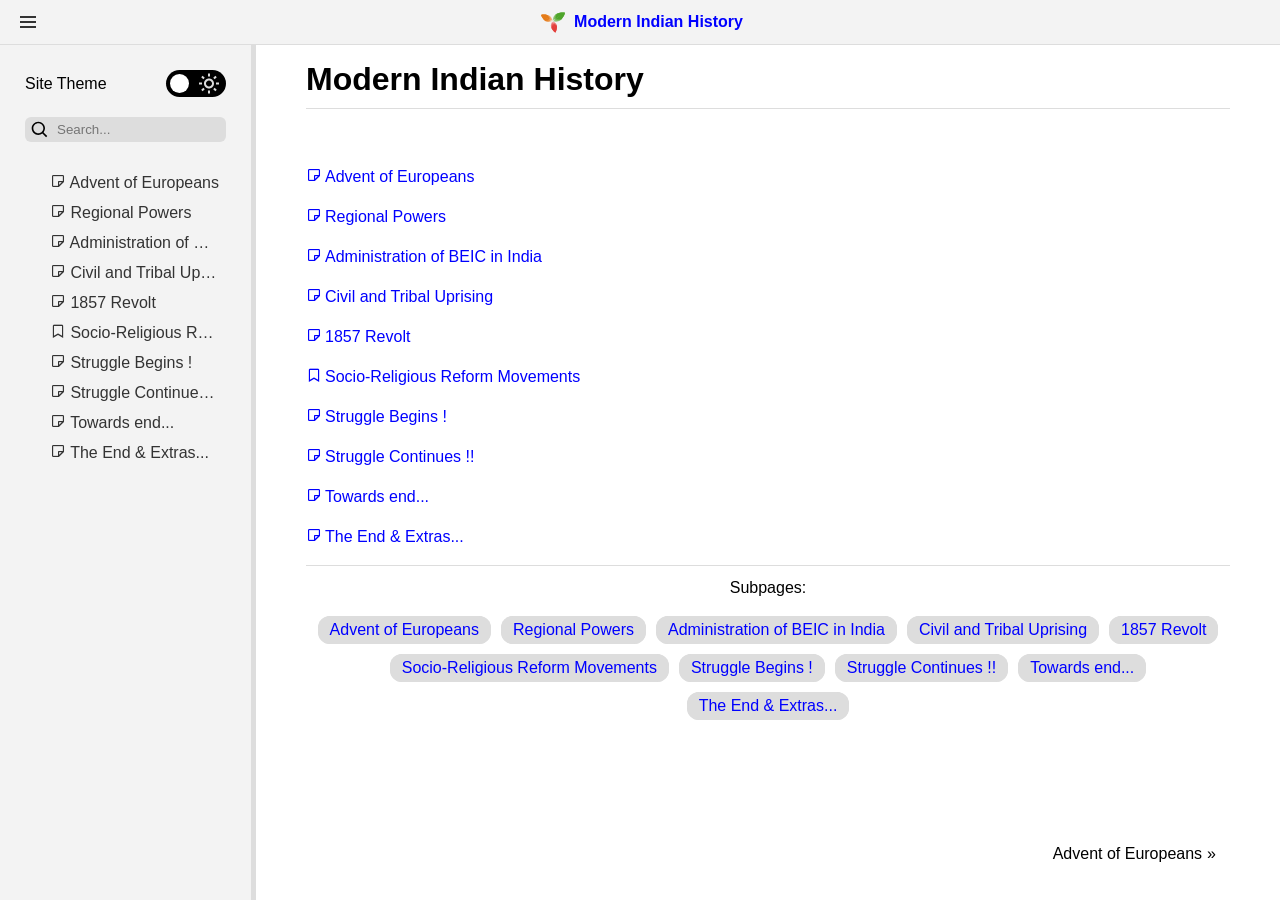
==== commit d419efd4: "updated" ====
--- a/index.html
+++ b/index.html
@@ -1890,6 +1890,38 @@
 
         </li>
     
+    
+        <li class="item">
+            
+
+    
+    <a class="type-text" href="Towards%20end.html">
+        
+        <span><i class="tn-icon bx bx-note"></i> Towards end...</span>
+    </a>
+
+
+
+
+
+        </li>
+    
+    
+        <li class="item">
+            
+
+    
+    <a class="type-text" href="The%20End%20%26%20Extras.html">
+        
+        <span><i class="tn-icon bx bx-note"></i> The End &amp; Extras...</span>
+    </a>
+
+
+
+
+
+        </li>
+    
 </ul>
 
 
@@ -1904,7 +1936,7 @@
                     <h1 id="title">Modern Indian History</h1>
                 
                     
-                    <p>&nbsp;</p><p><a class="reference-link type-text" href="Advent%20of%20Europeans.html"><span><span class="tn-icon bx bx-note"></span>Advent of Europeans</span></a></p><p><a class="reference-link type-text" href="Regional%20Powers.html"><span><span class="tn-icon bx bx-note"></span>Regional Powers</span></a></p><p><a class="reference-link type-text" href="Administration%20of%20BEIC%20in%20Indi.html"><span><span class="tn-icon bx bx-note"></span>Administration of BEIC in India</span></a></p><p><a class="reference-link type-text" href="Civil%20and%20Tribal%20Uprising.html"><span><span class="tn-icon bx bx-note"></span>Civil and Tribal Uprising</span></a></p><p><a class="reference-link type-text" href="1857%20Revolt.html"><span><span class="tn-icon bx bx-note"></span>1857 Revolt</span></a></p><p><a class="reference-link type-text" href="Socio-Religious%20Reform%20Movemen.html"><span><span class="tn-icon bx bx-bookmark"></span>Socio-Religious Reform Movements</span></a></p><p><a class="reference-link type-text" href="Struggle%20Begins%20!.html"><span><span class="tn-icon bx bx-note"></span>Struggle Begins !</span></a></p><p><a class="reference-link type-text" href="Struggle%20Continues%20!!.html"><span><span class="tn-icon bx bx-note"></span>Struggle Continues !!</span></a></p>
+                    <p>&nbsp;</p><p><a class="reference-link type-text" href="Advent%20of%20Europeans.html"><span><span class="tn-icon bx bx-note"></span>Advent of Europeans</span></a></p><p><a class="reference-link type-text" href="Regional%20Powers.html"><span><span class="tn-icon bx bx-note"></span>Regional Powers</span></a></p><p><a class="reference-link type-text" href="Administration%20of%20BEIC%20in%20Indi.html"><span><span class="tn-icon bx bx-note"></span>Administration of BEIC in India</span></a></p><p><a class="reference-link type-text" href="Civil%20and%20Tribal%20Uprising.html"><span><span class="tn-icon bx bx-note"></span>Civil and Tribal Uprising</span></a></p><p><a class="reference-link type-text" href="1857%20Revolt.html"><span><span class="tn-icon bx bx-note"></span>1857 Revolt</span></a></p><p><a class="reference-link type-text" href="Socio-Religious%20Reform%20Movemen.html"><span><span class="tn-icon bx bx-bookmark"></span>Socio-Religious Reform Movements</span></a></p><p><a class="reference-link type-text" href="Struggle%20Begins%20!.html"><span><span class="tn-icon bx bx-note"></span>Struggle Begins !</span></a></p><p><a class="reference-link type-text" href="Struggle%20Continues%20!!.html"><span><span class="tn-icon bx bx-note"></span>Struggle Continues !!</span></a></p><p><a class="reference-link type-text" href="Towards%20end.html"><span><span class="tn-icon bx bx-note"></span>Towards end...</span></a></p><p><a class="reference-link type-text" href="The%20End%20%26%20Extras.html"><span><span class="tn-icon bx bx-note"></span>The End &amp; Extras...</span></a></p>
                 
                 
             </div>
@@ -1949,6 +1981,14 @@
                                 <a class="type-text" href="Struggle%20Continues%20!!.html">Struggle Continues !!</a>
                             </li>
                         
+                            <li>
+                                <a class="type-text" href="Towards%20end.html">Towards end...</a>
+                            </li>
+                        
+                            <li>
+                                <a class="type-text" href="The%20End%20%26%20Extras.html">The End &amp; Extras...</a>
+                            </li>
+                        
                     </ul>
                 </nav>
             
--- a/assets/styles.css
+++ b/assets/styles.css
@@ -0,0 +1,902 @@
+/* src/styles/base.css */
+body {
+  font-family:
+    "Lucida Grande",
+    "Lucida Sans Unicode",
+    arial,
+    sans-serif;
+  line-height: 1.5;
+}
+a {
+  text-decoration: none;
+}
+#layout {
+  max-width: 1200px;
+  margin: 0 auto;
+  display: flex;
+  flex-direction: row-reverse;
+}
+#parentLink {
+  float: right;
+  margin-top: 20px;
+}
+#title {
+  margin: 0;
+  padding-top: 10px;
+}
+img {
+  max-width: 100%;
+}
+pre {
+  white-space: pre-wrap;
+  word-wrap: anywhere;
+}
+iframe.pdf-view {
+  width: 100%;
+  height: 800px;
+}
+#toggleMenuButton {
+  display: none;
+  position: fixed;
+  top: 8px;
+  left: 5px;
+  width: 1.4em;
+  border-radius: 5px;
+  border: 1px solid #aaa;
+  font-size: 2rem;
+  z-index: 10;
+  height: auto;
+  color: black;
+  cursor: pointer;
+}
+#noteClippedFrom {
+  padding: 10px 0 10px 0;
+  margin: 20px 0 20px 0;
+  color: #666;
+  border: 1px solid #ddd;
+  border-left: 0;
+  border-right: 0;
+}
+#toggleMenuButton::after {
+  position: relative;
+  top: -2px;
+  left: 1px;
+}
+.ck-content .footnote-section {
+  border-top: 1px solid #c4c4c4;
+  border-radius: 2px;
+  counter-reset: footnote-counter;
+  margin: 1em 0;
+  padding: 10px;
+}
+.ck-content .footnote-item {
+  counter-increment: footnote-counter;
+  display: flex;
+  list-style: none;
+  margin-left: 0.5em;
+}
+.ck-content .footnote-item:target .footnote-content {
+  background: #eee;
+}
+.ck-content .footnote-item > * {
+  vertical-align: text-top;
+}
+.ck-content .footnote-back-link {
+  margin-right: 0.1em;
+  position: relative;
+  top: -0.2em;
+}
+.ck-content .footnotes .footnote-back-link > sup {
+  margin-right: 0;
+}
+.ck-content .footnote-item:before {
+  content: counter(footnote-counter) ". ";
+  display: inline-block;
+  min-width: fit-content;
+  position: relative;
+  right: 0.2em;
+  text-align: right;
+}
+.ck-content .footnote-content {
+  border-radius: 2px;
+  display: inline-block;
+  flex-grow: 1;
+  padding: 0 0.3em;
+  width: 95%;
+}
+.ck-content .ck-content-widget.footnote-section .ck-content-widget__type-around__button_after {
+  display: none;
+}
+
+/* src/styles/childlinks.css */
+#childLinks,
+#childLinks ul,
+#childLinks li {
+  list-style: none;
+  display: flex;
+  align-items: center;
+}
+#childLinks {
+  padding-top: 10px;
+  flex-direction: column;
+  gap: 0px;
+  justify-content: center;
+  border-top: 1px solid var(--background-highlight);
+}
+.no-content + #childLinks {
+  border: 0;
+}
+#childLinks ul {
+  padding: 0;
+  gap: 10px;
+  flex-wrap: wrap;
+  justify-content: center;
+}
+#childLinks li {
+  padding: 0;
+  background: var(--background-highlight);
+  border-radius: 12px;
+}
+#childLinks li a {
+  padding: 2px 12px;
+  background: var(--background-highlight);
+  border-radius: 12px;
+  transform: translateY(0);
+  transition:
+    transform 200ms ease,
+    background-color 200ms ease,
+    color 200ms ease;
+}
+#childLinks li a:hover {
+  background: var(--background-active);
+  color: var(--background-secondary);
+  text-decoration: none;
+  transform: translateY(-2px);
+}
+#childLinks.grid li a {
+  padding: 50px;
+  color: var(--text-primary);
+}
+#childLinks.grid li a:hover {
+  transform: translateY(-5px);
+}
+
+/* src/styles/externallinks.css */
+a[href^="https://"] {
+  display: inline-flex;
+  align-items: center;
+  gap: 6px;
+}
+#content a[href^="https://"] {
+  padding-right: 6px;
+}
+a[href^="https://"]::after {
+  content: "";
+  background-color: currentcolor;
+  mask: url('data:image/svg+xml;utf8,<svg xmlns="http://www.w3.org/2000/svg" width="13.5" height="13.5" viewBox="0 0 24 24"><path fill="currentColor" d="M21 13v10h-21v-19h12v2h-10v15h17v-8h2zm3-12h-10.988l4.035 4-6.977 7.07 2.828 2.828 6.977-7.07 4.125 4.172v-11z"></path></svg>');
+  -webkit-mask: url('data:image/svg+xml;utf8,<svg xmlns="http://www.w3.org/2000/svg" width="13.5" height="13.5" viewBox="0 0 24 24"><path fill="currentColor" d="M21 13v10h-21v-19h12v2h-10v15h17v-8h2zm3-12h-10.988l4.035 4-6.977 7.07 2.828 2.828 6.977-7.07 4.125 4.172v-11z"></path></svg>');
+  width: 13.5px;
+  height: 13.5px;
+  display: inline-flex;
+}
+
+/* src/styles/toc.css */
+#toc-pane {
+  display: flex;
+  flex-direction: column;
+  height: fit-content;
+  position: sticky;
+  top: 0;
+  order: 3;
+  transition: width 0.3s ease, margin-right 0.3s ease;
+  width: 250px;
+  flex-shrink: 0;
+  max-height: 100vh;
+  overflow-y: auto;
+  padding-top: 20px;
+  z-index: 1;
+  background: var(--background-primary);
+}
+.toc-pane-collapsed #toc-pane {
+  width: 0;
+  overflow: hidden;
+}
+.toc-pane-collapsed #toc-pane h3,
+.toc-pane-collapsed #toc-pane #toc {
+  display: none;
+}
+#toc-pane h3 {
+  text-transform: uppercase;
+}
+#toc {
+  position: relative;
+  height: fit-content;
+  margin: 0;
+  border-radius: 6px;
+  padding: 0 0 0 16px;
+  max-width: 100%;
+}
+#toc,
+#toc ul {
+  list-style: none;
+}
+#toc ul {
+  padding-left: 16px;
+}
+#toc span {
+  text-overflow: ellipsis;
+  overflow: hidden;
+  display: inline-block;
+}
+#toc li a {
+  display: flex;
+  align-items: center;
+  color: var(--text-heading);
+  transition: color 200ms ease;
+  white-space: nowrap;
+}
+#toc li a:hover,
+#toc li a.active {
+  color: var(--text-link);
+  text-decoration: none;
+}
+#toc li a::before {
+  content: "";
+  display: flex;
+  position: absolute;
+  width: 2px;
+  height: 16px;
+  background: transparent;
+  left: 0;
+  transition: background-color 200ms ease;
+}
+#toc li a.active::before {
+  background: var(--text-link);
+}
+#toc::before {
+  content: "";
+  display: block;
+  position: absolute;
+  left: 0px;
+  top: 4px;
+  width: 2px;
+  height: calc(100% - 8px);
+  background: var(--background-highlight);
+}
+#content h1 a.toc-anchor,
+#content h2 a.toc-anchor,
+#content h3 a.toc-anchor,
+#content h4 a.toc-anchor,
+#content h5 a.toc-anchor,
+#content h6 a.toc-anchor {
+  margin-left: 10px;
+}
+
+/* src/styles/navbar/header.css */
+#site-header {
+  display: flex;
+  flex-direction: column;
+  gap: 20px;
+}
+.switch {
+  position: relative;
+  display: inline-block;
+  width: 60px;
+  height: 27px;
+}
+.switch input {
+  opacity: 0;
+  width: 0;
+  height: 0;
+}
+.slider {
+  position: absolute;
+  cursor: pointer;
+  top: 0;
+  left: 0;
+  right: 0;
+  bottom: 0;
+  background-color: var(--text-primary);
+  transition: 0.4s;
+  border-radius: 34px;
+}
+.slider::before {
+  position: absolute;
+  content: "";
+  height: 19px;
+  width: 19px;
+  left: 4px;
+  bottom: 4px;
+  background-color: white;
+  transition: 0.4s;
+  border-radius: 50%;
+  z-index: 2;
+}
+input:checked + .slider {
+  background-color: var(--background-highlight);
+}
+input:focus + .slider {
+  box-shadow: 0 0 1px var(--background-highlight);
+}
+input:checked + .slider:before {
+  transform: translateX(33px);
+}
+.theme-selection {
+  display: flex;
+  align-items: center;
+  justify-content: space-between;
+}
+.theme-selection label {
+  position: relative;
+}
+.dark-icon,
+.light-icon {
+  display: flex;
+  opacity: 0;
+  transition: opacity 400ms ease, color 400ms ease;
+  pointer-events: none;
+  position: absolute;
+  top: 0;
+  height: 100%;
+  width: 24px;
+}
+input:not(:checked) ~ .light-icon {
+  opacity: 1;
+}
+input:checked ~ .dark-icon {
+  opacity: 1;
+}
+.dark-icon {
+  left: 5px;
+  color: var(--text-primary);
+}
+.light-icon {
+  right: 5px;
+  color: var(--background-highlight);
+}
+.search-item {
+  display: flex;
+  align-items: center;
+  position: relative;
+}
+.search-input {
+  color: var(--text-primary);
+  background: var(--background-highlight);
+  outline: 0;
+  border: 0;
+  flex: 1;
+  padding: 5px 5px 5px 32px;
+  width: 200px;
+  border-radius: 6px;
+}
+.search-icon {
+  display: flex;
+  color: var(--text-primary);
+  position: absolute;
+  width: 20px;
+  left: 5px;
+}
+
+/* src/styles/navbar/navbar.css */
+#navigation {
+  display: flex;
+  flex-direction: column;
+  padding: 25px;
+  gap: 10px;
+}
+#menu {
+  order: 1;
+  white-space: nowrap;
+  flex: 0;
+}
+#menu > ul {
+  overflow-y: auto;
+  list-style: none;
+  padding-left: 0 !important;
+}
+#menu ul {
+  overflow-y: hidden;
+  position: relative;
+  display: flex;
+  flex-direction: column;
+  list-style: none;
+  padding-left: 20px;
+}
+#menu li {
+  position: relative;
+  display: flex;
+  flex-direction: column;
+  list-style: none;
+  cursor: pointer;
+  max-width: 350px;
+}
+#menu li span {
+  display: inline-block;
+  overflow: hidden;
+  text-overflow: ellipsis;
+}
+#menu li .collapsible-label {
+  display: flex;
+  flex: 1;
+}
+#menu li > ul {
+  transition: height 200ms ease;
+}
+#menu li:not(.expanded) > ul {
+  height: 0;
+  overflow: hidden;
+}
+#menu li.expanded > ul {
+}
+#menu p {
+  display: flex;
+}
+#menu li.item > a {
+  padding-left: 24px;
+}
+#menu a {
+  display: inline-flex;
+  align-items: center;
+  justify-content: flex-start;
+  gap: 5px;
+  color: var(--text-menu);
+  text-decoration: none;
+  border-radius: 6px;
+  border: 1px solid transparent;
+  flex: 1;
+  padding: 2px 6px;
+  font-weight: 400;
+}
+#menu a:hover {
+  border-color: var(--text-menu);
+}
+#menu a.active {
+  background: var(--background-active);
+  color: var(--background-secondary);
+  font-weight: 700;
+}
+#menu li ul {
+  position: relative;
+}
+#menu li ul::before {
+  content: "";
+  display: flex;
+  position: absolute;
+  top: 5px;
+  bottom: 5px;
+  left: 10px;
+  width: 2px;
+  background: var(--background-highlight);
+}
+.active .collapse-button {
+  background: none;
+  color: var(--background-secondary);
+}
+.collapse-button {
+  cursor: pointer;
+  display: inline-flex;
+  align-items: center;
+  justify-content: center;
+  padding: 0;
+  background: var(--background-secondary);
+  border: 0;
+  color: var(--text-menu);
+  transform: rotate(-90deg);
+  transition: transform 200ms ease;
+}
+.expanded > .collapse-button,
+.expanded > a > .collapse-button {
+  transform: rotate(0);
+}
+.collapse-button svg {
+  width: 14px;
+}
+
+/* src/styles/navbar/index.css */
+
+/* src/styles/popouts/search.css */
+.search-results {
+  display: flex;
+  flex-direction: column;
+  position: fixed;
+  background: var(--background-highlight);
+  margin-top: 10px;
+  border-radius: 12px;
+  padding: 0;
+  overflow: hidden;
+  z-index: 5;
+}
+.search-result-item {
+  display: flex;
+  flex-direction: column;
+  padding: 4px 12px;
+  color: var(--text-primary);
+}
+.search-result-item:hover {
+  cursor: pointer;
+  background: var(--background-active);
+  color: var(--text-menu-active);
+  text-decoration: none;
+}
+.search-result-item:hover .search-result-note {
+  color: var(--text-menu-active);
+}
+.search-result-note {
+  font-size: 12px;
+  color: var(--text-menu);
+}
+
+/* src/styles/popouts/index.css */
+
+/* src/styles/layout.css */
+html,
+body {
+  width: 100vw;
+  height: 100vh;
+  overflow: hidden;
+  display: flex;
+  flex-direction: column;
+}
+#split-pane {
+  display: flex;
+  flex-direction: row;
+  width: 100vw;
+  flex: 1;
+  overflow: hidden;
+}
+#left-pane {
+  display: flex;
+  flex-direction: column;
+  min-width: 0;
+  width: 20vw;
+  height: 100%;
+  background: var(--background-secondary);
+  border-right: 5px solid var(--background-highlight);
+  justify-content: flex-start;
+  position: sticky;
+  top: 0;
+  overflow-y: auto;
+  flex-shrink: 0;
+  transition: width 0.3s ease, margin-left 0.3s ease;
+}
+.left-pane-collapsed #left-pane {
+  width: 0;
+  min-width: 0;
+  margin-left: -5px;
+  overflow: hidden;
+  border-right-width: 0;
+}
+#right-pane {
+  flex: 1;
+  overflow: auto;
+  position: relative;
+  min-height: 100%;
+  display: flex;
+  flex-direction: row;
+  align-items: flex-start;
+}
+#main {
+  order: 2;
+  max-width: 1600px;
+  flex: 1;
+  min-width: 0;
+  overflow-x: auto;
+  margin: 0 auto;
+  padding: 20px;
+  box-sizing: border-box;
+  width: 100%;
+  transition: max-width 0.3s ease, margin 0.3s ease;
+}
+@media (min-width: 1200px) {
+  #main {
+    padding: 0 50px;
+  }
+}
+
+/* src/styles/content.css */
+:root {
+  --ck-content-font-family: inherit !important;
+  --ck-content-font-size: inherit !important;
+  --ck-content-font-color: inherit !important;
+  --ck-content-line-height: inherit !important;
+}
+.ck-content code,
+.ck-content pre {
+  color: var(--text-primary);
+  background-color: var(--background-secondary);
+  border: 1px solid var(--background-active);
+  border-radius: 6px;
+  white-space: pre;
+}
+.ck-content code {
+  padding: 2px 5px;
+}
+.ck-content pre code {
+  border: 0;
+}
+.ck-content pre {
+  overflow: auto;
+  position: relative;
+  min-width: unset !important;
+}
+.ck-content pre .copy-button {
+  position: absolute;
+  top: 0.5em;
+  right: 0.5em;
+}
+#content h1,
+#content h2,
+#content h3,
+#content h4,
+#content h5,
+#content h6 {
+  color: var(--text-heading);
+  border-bottom: 1px solid var(--background-highlight);
+  padding-bottom: 5px;
+}
+#content img {
+  max-width: 100%;
+  height: auto;
+}
+a.reference-link > span > .tn-icon {
+  margin-inline-end: 3px;
+}
+body:not(.math-loaded) .math-tex {
+  visibility: hidden;
+}
+body.type-webView #main {
+  max-width: unset;
+  padding: 0;
+}
+body.type-webView #content {
+  display: flex;
+  flex-direction: column;
+  height: 100%;
+}
+body.type-webView #content h1 {
+  display: none;
+}
+body.type-webView #content iframe.webview {
+  width: 100%;
+  flex-grow: 1;
+  border: 0;
+}
+.ck-content table {
+  border-collapse: collapse;
+  width: 100%;
+}
+.ck-content table td,
+.ck-content table th {
+  min-width: 120px;
+  border: 1px solid var(--background-highlight);
+  padding: 8px;
+}
+.ck-content table th {
+  background-color: var(--background-secondary);
+  font-weight: bold;
+}
+
+/* src/styles/content-footer.css */
+#content-footer .navigation {
+  display: grid;
+  grid-template-columns: repeat(2, 1fr);
+  gap: 1rem;
+  margin-top: 3rem;
+}
+#content-footer .navigation a {
+  border-radius: 3px;
+  border: 2px solid #ffffff0d;
+  color: var(--text-primary);
+  display: flex;
+  justify-content: center;
+  align-items: center;
+  gap: 5px;
+  overflow: hidden;
+  padding: 8px 12px;
+  user-select: none;
+  transform: translateY(0);
+  transition:
+    transform 200ms ease,
+    background-color 200ms ease,
+    color 200ms ease;
+}
+#content-footer .navigation a:hover {
+  background: var(--background-active);
+  color: var(--background-secondary);
+  text-decoration: none;
+  transform: translateY(-2px);
+}
+#content-footer .navigation a.previous {
+  justify-self: flex-start;
+}
+#content-footer .navigation a.next {
+  justify-self: flex-end;
+  grid-column: 2/3;
+}
+#content-footer .navigation a.previous::before {
+  content: "\ab  ";
+}
+#content-footer .navigation a.next::after {
+  content: " \bb";
+}
+#content-footer .navigation + #childLinks {
+  margin-top: 3rem;
+}
+#content-footer {
+  display: flex;
+  flex-direction: column;
+  margin-top: 3rem;
+}
+#content-footer .updated {
+  display: flex;
+  justify-content: flex-end;
+  gap: 5px;
+  font-style: italic;
+  font-size: smaller;
+}
+#content-footer .updated time {
+  font-weight: bold;
+}
+
+/* src/styles/mobile.css */
+#header {
+  background: var(--background-secondary);
+  display: flex;
+  justify-content: space-between;
+  align-items: center;
+  padding: 6px 12px;
+  border-bottom: 1px solid var(--background-highlight);
+}
+#header-logo {
+  display: flex;
+  align-items: center;
+  gap: 5px;
+  font-weight: bold;
+}
+#header-logo img {
+  max-width: 32px;
+}
+.header-button {
+  color: var(--text-menu);
+  background: transparent;
+  margin: 0;
+  padding: 4px;
+  border: 0;
+  outline: 0;
+  display: flex;
+  align-items: center;
+  cursor: pointer;
+  border-radius: 6px;
+  transition: background-color 200ms ease, transform 200ms ease;
+}
+.header-button:hover {
+  background-color: var(--background-highlight);
+}
+.header-button-placeholder {
+  width: 32px;
+}
+@media (max-width: 48em) {
+  html,
+  body {
+    height: 100%;
+  }
+  #split-pane {
+    overflow: hidden;
+  }
+  #right-pane,
+  #main {
+    width: 100%;
+    padding: 0;
+  }
+  #main {
+    padding: 1rem;
+  }
+  #header .header-button svg {
+    width: 32px;
+    height: 32px;
+  }
+  #left-pane,
+  #toc-pane {
+    position: fixed;
+    top: 0;
+    bottom: 0;
+    width: 80%;
+    max-width: 300px;
+    background: var(--background-secondary);
+    transition: transform 200ms ease;
+    z-index: 2;
+    overflow-y: auto;
+  }
+  #left-pane {
+    left: 0;
+    transform: translateX(-100%);
+  }
+  #toc-pane {
+    display: flex;
+    right: 0;
+    transform: translateX(100%);
+    padding: 20px;
+  }
+  #toc-pane h3,
+  #toc-pane #toc {
+    display: block;
+  }
+  .menu-open #left-pane,
+  .toc-open #toc-pane {
+    transform: translateX(0);
+  }
+  body::before {
+    content: "";
+    display: block;
+    position: fixed;
+    top: 0;
+    bottom: 0;
+    left: 0;
+    right: 0;
+    background: rgba(0, 0, 0, 0);
+    pointer-events: none;
+    transition: background-color 200ms ease;
+    z-index: 1;
+  }
+  body.menu-open::before,
+  body.toc-open::before {
+    background: rgba(0, 0, 0, 0.6);
+    pointer-events: auto;
+  }
+}
+
+/* src/styles/index.css */
+* {
+  box-sizing: border-box;
+}
+html.theme-light {
+  --background-primary: #FFFFFF;
+  --background-secondary: #F3F3F3;
+  --background-highlight: #DDDDDD;
+  --background-active: #777777;
+  --text-primary: #000000;
+  --text-heading: #000000;
+  --text-menu: #333333;
+  --text-link: #0000ff;
+  color-scheme: light;
+}
+html.theme-dark {
+  --background-primary: #333333;
+  --background-secondary: #1F1F1F;
+  --background-highlight: #484848;
+  --background-active: #777777;
+  --text-primary: #cccccc;
+  --text-heading: #cccccc;
+  --text-menu: #AAAAAA;
+  --text-link: #87CEFA;
+  --text-menu-active: #000000;
+  color-scheme: dark;
+}
+body {
+  background: var(--background-primary);
+  font-family:
+    "Montserrat",
+    "Lucida Grande",
+    "Lucida Sans Unicode",
+    arial,
+    sans-serif;
+  line-height: 1.5;
+  color: var(--text-primary);
+  margin: 0;
+}
+a {
+  color: var(--text-link);
+  text-decoration: none;
+}
+a:hover {
+  text-decoration: underline;
+}
+pre,
+code,
+kbd,
+samp {
+  font-family:
+    "JetBrains Mono",
+    Consolas,
+    monospace;
+}
--- a/assets/scripts.css
+++ b/assets/scripts.css
@@ -0,0 +1,1910 @@
+/* ../../node_modules/katex/dist/katex.min.css */
+@font-face {
+  font-display: block;
+  font-family: KaTeX_AMS;
+  font-style: normal;
+  font-weight: 400;
+  src:
+    url("./KaTeX_AMS-Regular-U6PRYMIZ.woff2") format("woff2"),
+    url("./KaTeX_AMS-Regular-CYEKBG2K.woff") format("woff"),
+    url("./KaTeX_AMS-Regular-JKX5W2C4.ttf") format("truetype");
+}
+@font-face {
+  font-display: block;
+  font-family: KaTeX_Caligraphic;
+  font-style: normal;
+  font-weight: 700;
+  src:
+    url("./KaTeX_Caligraphic-Bold-5QL5CMTE.woff2") format("woff2"),
+    url("./KaTeX_Caligraphic-Bold-WZ3QSGD3.woff") format("woff"),
+    url("./KaTeX_Caligraphic-Bold-ZTS3R3HK.ttf") format("truetype");
+}
+@font-face {
+  font-display: block;
+  font-family: KaTeX_Caligraphic;
+  font-style: normal;
+  font-weight: 400;
+  src:
+    url("./KaTeX_Caligraphic-Regular-KX5MEWCF.woff2") format("woff2"),
+    url("./KaTeX_Caligraphic-Regular-3LKEU76G.woff") format("woff"),
+    url("./KaTeX_Caligraphic-Regular-A7XRTZ5Q.ttf") format("truetype");
+}
+@font-face {
+  font-display: block;
+  font-family: KaTeX_Fraktur;
+  font-style: normal;
+  font-weight: 700;
+  src:
+    url("./KaTeX_Fraktur-Bold-2QVFK6NQ.woff2") format("woff2"),
+    url("./KaTeX_Fraktur-Bold-T4SWXBMT.woff") format("woff"),
+    url("./KaTeX_Fraktur-Bold-WGHVTYOR.ttf") format("truetype");
+}
+@font-face {
+  font-display: block;
+  font-family: KaTeX_Fraktur;
+  font-style: normal;
+  font-weight: 400;
+  src:
+    url("./KaTeX_Fraktur-Regular-2PEIFJSJ.woff2") format("woff2"),
+    url("./KaTeX_Fraktur-Regular-PQMHCIK6.woff") format("woff"),
+    url("./KaTeX_Fraktur-Regular-5U4OPH2X.ttf") format("truetype");
+}
+@font-face {
+  font-display: block;
+  font-family: KaTeX_Main;
+  font-style: normal;
+  font-weight: 700;
+  src:
+    url("./KaTeX_Main-Bold-YP5VVQRP.woff2") format("woff2"),
+    url("./KaTeX_Main-Bold-2GA4IZIN.woff") format("woff"),
+    url("./KaTeX_Main-Bold-W5FBVCZM.ttf") format("truetype");
+}
+@font-face {
+  font-display: block;
+  font-family: KaTeX_Main;
+  font-style: italic;
+  font-weight: 700;
+  src:
+    url("./KaTeX_Main-BoldItalic-N4V3DX7S.woff2") format("woff2"),
+    url("./KaTeX_Main-BoldItalic-4P4C7HJH.woff") format("woff"),
+    url("./KaTeX_Main-BoldItalic-ODMLBJJQ.ttf") format("truetype");
+}
+@font-face {
+  font-display: block;
+  font-family: KaTeX_Main;
+  font-style: italic;
+  font-weight: 400;
+  src:
+    url("./KaTeX_Main-Italic-RELBIK7M.woff2") format("woff2"),
+    url("./KaTeX_Main-Italic-SASNQFN2.woff") format("woff"),
+    url("./KaTeX_Main-Italic-I43T2HSR.ttf") format("truetype");
+}
+@font-face {
+  font-display: block;
+  font-family: KaTeX_Main;
+  font-style: normal;
+  font-weight: 400;
+  src:
+    url("./KaTeX_Main-Regular-ARRPAO67.woff2") format("woff2"),
+    url("./KaTeX_Main-Regular-P5I74A2A.woff") format("woff"),
+    url("./KaTeX_Main-Regular-W74P5G27.ttf") format("truetype");
+}
+@font-face {
+  font-display: block;
+  font-family: KaTeX_Math;
+  font-style: italic;
+  font-weight: 700;
+  src:
+    url("./KaTeX_Math-BoldItalic-K4WTGH3J.woff2") format("woff2"),
+    url("./KaTeX_Math-BoldItalic-6EBV3DK5.woff") format("woff"),
+    url("./KaTeX_Math-BoldItalic-VB447A4D.ttf") format("truetype");
+}
+@font-face {
+  font-display: block;
+  font-family: KaTeX_Math;
+  font-style: italic;
+  font-weight: 400;
+  src:
+    url("./KaTeX_Math-Italic-6KGCHLFN.woff2") format("woff2"),
+    url("./KaTeX_Math-Italic-KKK3USB2.woff") format("woff"),
+    url("./KaTeX_Math-Italic-SON4MRCA.ttf") format("truetype");
+}
+@font-face {
+  font-display: block;
+  font-family: "KaTeX_SansSerif";
+  font-style: normal;
+  font-weight: 700;
+  src:
+    url("./KaTeX_SansSerif-Bold-RRNVJFFW.woff2") format("woff2"),
+    url("./KaTeX_SansSerif-Bold-X5M5EMOD.woff") format("woff"),
+    url("./KaTeX_SansSerif-Bold-STQ6RXC7.ttf") format("truetype");
+}
+@font-face {
+  font-display: block;
+  font-family: "KaTeX_SansSerif";
+  font-style: italic;
+  font-weight: 400;
+  src:
+    url("./KaTeX_SansSerif-Italic-HMPFTM52.woff2") format("woff2"),
+    url("./KaTeX_SansSerif-Italic-PSN4QKYX.woff") format("woff"),
+    url("./KaTeX_SansSerif-Italic-WTBAZBGY.ttf") format("truetype");
+}
+@font-face {
+  font-display: block;
+  font-family: "KaTeX_SansSerif";
+  font-style: normal;
+  font-weight: 400;
+  src:
+    url("./KaTeX_SansSerif-Regular-XIQ62X4E.woff2") format("woff2"),
+    url("./KaTeX_SansSerif-Regular-OQCII6EP.woff") format("woff"),
+    url("./KaTeX_SansSerif-Regular-2TL3USAE.ttf") format("truetype");
+}
+@font-face {
+  font-display: block;
+  font-family: KaTeX_Script;
+  font-style: normal;
+  font-weight: 400;
+  src:
+    url("./KaTeX_Script-Regular-APUWIHLP.woff2") format("woff2"),
+    url("./KaTeX_Script-Regular-A5IFOEBS.woff") format("woff"),
+    url("./KaTeX_Script-Regular-72OLXYNA.ttf") format("truetype");
+}
+@font-face {
+  font-display: block;
+  font-family: KaTeX_Size1;
+  font-style: normal;
+  font-weight: 400;
+  src:
+    url("./KaTeX_Size1-Regular-5LRUTBFT.woff2") format("woff2"),
+    url("./KaTeX_Size1-Regular-4HRHTS65.woff") format("woff"),
+    url("./KaTeX_Size1-Regular-7K6AASVL.ttf") format("truetype");
+}
+@font-face {
+  font-display: block;
+  font-family: KaTeX_Size2;
+  font-style: normal;
+  font-weight: 400;
+  src:
+    url("./KaTeX_Size2-Regular-LELKET5D.woff2") format("woff2"),
+    url("./KaTeX_Size2-Regular-K5ZHAIS6.woff") format("woff"),
+    url("./KaTeX_Size2-Regular-222HN3GT.ttf") format("truetype");
+}
+@font-face {
+  font-display: block;
+  font-family: KaTeX_Size3;
+  font-style: normal;
+  font-weight: 400;
+  src:
+    url("./KaTeX_Size3-Regular-WQRQ47UD.woff2") format("woff2"),
+    url("./KaTeX_Size3-Regular-TLFPAHDE.woff") format("woff"),
+    url("./KaTeX_Size3-Regular-UFCO6WCA.ttf") format("truetype");
+}
+@font-face {
+  font-display: block;
+  font-family: KaTeX_Size4;
+  font-style: normal;
+  font-weight: 400;
+  src:
+    url("./KaTeX_Size4-Regular-CDMV7U5C.woff2") format("woff2"),
+    url("./KaTeX_Size4-Regular-PKMWZHNC.woff") format("woff"),
+    url("./KaTeX_Size4-Regular-7PGNVPQK.ttf") format("truetype");
+}
+@font-face {
+  font-display: block;
+  font-family: KaTeX_Typewriter;
+  font-style: normal;
+  font-weight: 400;
+  src:
+    url("./KaTeX_Typewriter-Regular-VBYJ4NRC.woff2") format("woff2"),
+    url("./KaTeX_Typewriter-Regular-MJMFSK64.woff") format("woff"),
+    url("./KaTeX_Typewriter-Regular-3F5K6SQ6.ttf") format("truetype");
+}
+.katex {
+  font:
+    normal 1.21em KaTeX_Main,
+    Times New Roman,
+    serif;
+  line-height: 1.2;
+  text-indent: 0;
+  text-rendering: auto;
+}
+.katex * {
+  -ms-high-contrast-adjust: none !important;
+  border-color: currentColor;
+}
+.katex .katex-version:after {
+  content: "0.16.33";
+}
+.katex .katex-mathml {
+  clip: rect(1px, 1px, 1px, 1px);
+  border: 0;
+  height: 1px;
+  overflow: hidden;
+  padding: 0;
+  position: absolute;
+  width: 1px;
+}
+.katex .katex-html > .newline {
+  display: block;
+}
+.katex .base {
+  position: relative;
+  white-space: nowrap;
+  width: -webkit-min-content;
+  width: -moz-min-content;
+  width: min-content;
+}
+.katex .base,
+.katex .strut {
+  display: inline-block;
+}
+.katex .textbf {
+  font-weight: 700;
+}
+.katex .textit {
+  font-style: italic;
+}
+.katex .textrm {
+  font-family: KaTeX_Main;
+}
+.katex .textsf {
+  font-family: KaTeX_SansSerif;
+}
+.katex .texttt {
+  font-family: KaTeX_Typewriter;
+}
+.katex .mathnormal {
+  font-family: KaTeX_Math;
+  font-style: italic;
+}
+.katex .mathit {
+  font-family: KaTeX_Main;
+  font-style: italic;
+}
+.katex .mathrm {
+  font-style: normal;
+}
+.katex .mathbf {
+  font-family: KaTeX_Main;
+  font-weight: 700;
+}
+.katex .boldsymbol {
+  font-family: KaTeX_Math;
+  font-style: italic;
+  font-weight: 700;
+}
+.katex .amsrm,
+.katex .mathbb,
+.katex .textbb {
+  font-family: KaTeX_AMS;
+}
+.katex .mathcal {
+  font-family: KaTeX_Caligraphic;
+}
+.katex .mathfrak,
+.katex .textfrak {
+  font-family: KaTeX_Fraktur;
+}
+.katex .mathboldfrak,
+.katex .textboldfrak {
+  font-family: KaTeX_Fraktur;
+  font-weight: 700;
+}
+.katex .mathtt {
+  font-family: KaTeX_Typewriter;
+}
+.katex .mathscr,
+.katex .textscr {
+  font-family: KaTeX_Script;
+}
+.katex .mathsf,
+.katex .textsf {
+  font-family: KaTeX_SansSerif;
+}
+.katex .mathboldsf,
+.katex .textboldsf {
+  font-family: KaTeX_SansSerif;
+  font-weight: 700;
+}
+.katex .mathitsf,
+.katex .mathsfit,
+.katex .textitsf {
+  font-family: KaTeX_SansSerif;
+  font-style: italic;
+}
+.katex .mainrm {
+  font-family: KaTeX_Main;
+  font-style: normal;
+}
+.katex .vlist-t {
+  border-collapse: collapse;
+  display: inline-table;
+  table-layout: fixed;
+}
+.katex .vlist-r {
+  display: table-row;
+}
+.katex .vlist {
+  display: table-cell;
+  position: relative;
+  vertical-align: bottom;
+}
+.katex .vlist > span {
+  display: block;
+  height: 0;
+  position: relative;
+}
+.katex .vlist > span > span {
+  display: inline-block;
+}
+.katex .vlist > span > .pstrut {
+  overflow: hidden;
+  width: 0;
+}
+.katex .vlist-t2 {
+  margin-right: -2px;
+}
+.katex .vlist-s {
+  display: table-cell;
+  font-size: 1px;
+  min-width: 2px;
+  vertical-align: bottom;
+  width: 2px;
+}
+.katex .vbox {
+  align-items: baseline;
+  display: inline-flex;
+  flex-direction: column;
+}
+.katex .hbox {
+  width: 100%;
+}
+.katex .hbox,
+.katex .thinbox {
+  display: inline-flex;
+  flex-direction: row;
+}
+.katex .thinbox {
+  max-width: 0;
+  width: 0;
+}
+.katex .msupsub {
+  text-align: left;
+}
+.katex .mfrac > span > span {
+  text-align: center;
+}
+.katex .mfrac .frac-line {
+  border-bottom-style: solid;
+  display: inline-block;
+  width: 100%;
+}
+.katex .hdashline,
+.katex .hline,
+.katex .mfrac .frac-line,
+.katex .overline .overline-line,
+.katex .rule,
+.katex .underline .underline-line {
+  min-height: 1px;
+}
+.katex .mspace {
+  display: inline-block;
+}
+.katex .clap,
+.katex .llap,
+.katex .rlap {
+  position: relative;
+  width: 0;
+}
+.katex .clap > .inner,
+.katex .llap > .inner,
+.katex .rlap > .inner {
+  position: absolute;
+}
+.katex .clap > .fix,
+.katex .llap > .fix,
+.katex .rlap > .fix {
+  display: inline-block;
+}
+.katex .llap > .inner {
+  right: 0;
+}
+.katex .clap > .inner,
+.katex .rlap > .inner {
+  left: 0;
+}
+.katex .clap > .inner > span {
+  margin-left: -50%;
+  margin-right: 50%;
+}
+.katex .rule {
+  border: 0 solid;
+  display: inline-block;
+  position: relative;
+}
+.katex .hline,
+.katex .overline .overline-line,
+.katex .underline .underline-line {
+  border-bottom-style: solid;
+  display: inline-block;
+  width: 100%;
+}
+.katex .hdashline {
+  border-bottom-style: dashed;
+  display: inline-block;
+  width: 100%;
+}
+.katex .sqrt > .root {
+  margin-left: .2777777778em;
+  margin-right: -.5555555556em;
+}
+.katex .fontsize-ensurer.reset-size1.size1,
+.katex .sizing.reset-size1.size1 {
+  font-size: 1em;
+}
+.katex .fontsize-ensurer.reset-size1.size2,
+.katex .sizing.reset-size1.size2 {
+  font-size: 1.2em;
+}
+.katex .fontsize-ensurer.reset-size1.size3,
+.katex .sizing.reset-size1.size3 {
+  font-size: 1.4em;
+}
+.katex .fontsize-ensurer.reset-size1.size4,
+.katex .sizing.reset-size1.size4 {
+  font-size: 1.6em;
+}
+.katex .fontsize-ensurer.reset-size1.size5,
+.katex .sizing.reset-size1.size5 {
+  font-size: 1.8em;
+}
+.katex .fontsize-ensurer.reset-size1.size6,
+.katex .sizing.reset-size1.size6 {
+  font-size: 2em;
+}
+.katex .fontsize-ensurer.reset-size1.size7,
+.katex .sizing.reset-size1.size7 {
+  font-size: 2.4em;
+}
+.katex .fontsize-ensurer.reset-size1.size8,
+.katex .sizing.reset-size1.size8 {
+  font-size: 2.88em;
+}
+.katex .fontsize-ensurer.reset-size1.size9,
+.katex .sizing.reset-size1.size9 {
+  font-size: 3.456em;
+}
+.katex .fontsize-ensurer.reset-size1.size10,
+.katex .sizing.reset-size1.size10 {
+  font-size: 4.148em;
+}
+.katex .fontsize-ensurer.reset-size1.size11,
+.katex .sizing.reset-size1.size11 {
+  font-size: 4.976em;
+}
+.katex .fontsize-ensurer.reset-size2.size1,
+.katex .sizing.reset-size2.size1 {
+  font-size: .8333333333em;
+}
+.katex .fontsize-ensurer.reset-size2.size2,
+.katex .sizing.reset-size2.size2 {
+  font-size: 1em;
+}
+.katex .fontsize-ensurer.reset-size2.size3,
+.katex .sizing.reset-size2.size3 {
+  font-size: 1.1666666667em;
+}
+.katex .fontsize-ensurer.reset-size2.size4,
+.katex .sizing.reset-size2.size4 {
+  font-size: 1.3333333333em;
+}
+.katex .fontsize-ensurer.reset-size2.size5,
+.katex .sizing.reset-size2.size5 {
+  font-size: 1.5em;
+}
+.katex .fontsize-ensurer.reset-size2.size6,
+.katex .sizing.reset-size2.size6 {
+  font-size: 1.6666666667em;
+}
+.katex .fontsize-ensurer.reset-size2.size7,
+.katex .sizing.reset-size2.size7 {
+  font-size: 2em;
+}
+.katex .fontsize-ensurer.reset-size2.size8,
+.katex .sizing.reset-size2.size8 {
+  font-size: 2.4em;
+}
+.katex .fontsize-ensurer.reset-size2.size9,
+.katex .sizing.reset-size2.size9 {
+  font-size: 2.88em;
+}
+.katex .fontsize-ensurer.reset-size2.size10,
+.katex .sizing.reset-size2.size10 {
+  font-size: 3.4566666667em;
+}
+.katex .fontsize-ensurer.reset-size2.size11,
+.katex .sizing.reset-size2.size11 {
+  font-size: 4.1466666667em;
+}
+.katex .fontsize-ensurer.reset-size3.size1,
+.katex .sizing.reset-size3.size1 {
+  font-size: .7142857143em;
+}
+.katex .fontsize-ensurer.reset-size3.size2,
+.katex .sizing.reset-size3.size2 {
+  font-size: .8571428571em;
+}
+.katex .fontsize-ensurer.reset-size3.size3,
+.katex .sizing.reset-size3.size3 {
+  font-size: 1em;
+}
+.katex .fontsize-ensurer.reset-size3.size4,
+.katex .sizing.reset-size3.size4 {
+  font-size: 1.1428571429em;
+}
+.katex .fontsize-ensurer.reset-size3.size5,
+.katex .sizing.reset-size3.size5 {
+  font-size: 1.2857142857em;
+}
+.katex .fontsize-ensurer.reset-size3.size6,
+.katex .sizing.reset-size3.size6 {
+  font-size: 1.4285714286em;
+}
+.katex .fontsize-ensurer.reset-size3.size7,
+.katex .sizing.reset-size3.size7 {
+  font-size: 1.7142857143em;
+}
+.katex .fontsize-ensurer.reset-size3.size8,
+.katex .sizing.reset-size3.size8 {
+  font-size: 2.0571428571em;
+}
+.katex .fontsize-ensurer.reset-size3.size9,
+.katex .sizing.reset-size3.size9 {
+  font-size: 2.4685714286em;
+}
+.katex .fontsize-ensurer.reset-size3.size10,
+.katex .sizing.reset-size3.size10 {
+  font-size: 2.9628571429em;
+}
+.katex .fontsize-ensurer.reset-size3.size11,
+.katex .sizing.reset-size3.size11 {
+  font-size: 3.5542857143em;
+}
+.katex .fontsize-ensurer.reset-size4.size1,
+.katex .sizing.reset-size4.size1 {
+  font-size: .625em;
+}
+.katex .fontsize-ensurer.reset-size4.size2,
+.katex .sizing.reset-size4.size2 {
+  font-size: .75em;
+}
+.katex .fontsize-ensurer.reset-size4.size3,
+.katex .sizing.reset-size4.size3 {
+  font-size: .875em;
+}
+.katex .fontsize-ensurer.reset-size4.size4,
+.katex .sizing.reset-size4.size4 {
+  font-size: 1em;
+}
+.katex .fontsize-ensurer.reset-size4.size5,
+.katex .sizing.reset-size4.size5 {
+  font-size: 1.125em;
+}
+.katex .fontsize-ensurer.reset-size4.size6,
+.katex .sizing.reset-size4.size6 {
+  font-size: 1.25em;
+}
+.katex .fontsize-ensurer.reset-size4.size7,
+.katex .sizing.reset-size4.size7 {
+  font-size: 1.5em;
+}
+.katex .fontsize-ensurer.reset-size4.size8,
+.katex .sizing.reset-size4.size8 {
+  font-size: 1.8em;
+}
+.katex .fontsize-ensurer.reset-size4.size9,
+.katex .sizing.reset-size4.size9 {
+  font-size: 2.16em;
+}
+.katex .fontsize-ensurer.reset-size4.size10,
+.katex .sizing.reset-size4.size10 {
+  font-size: 2.5925em;
+}
+.katex .fontsize-ensurer.reset-size4.size11,
+.katex .sizing.reset-size4.size11 {
+  font-size: 3.11em;
+}
+.katex .fontsize-ensurer.reset-size5.size1,
+.katex .sizing.reset-size5.size1 {
+  font-size: .5555555556em;
+}
+.katex .fontsize-ensurer.reset-size5.size2,
+.katex .sizing.reset-size5.size2 {
+  font-size: .6666666667em;
+}
+.katex .fontsize-ensurer.reset-size5.size3,
+.katex .sizing.reset-size5.size3 {
+  font-size: .7777777778em;
+}
+.katex .fontsize-ensurer.reset-size5.size4,
+.katex .sizing.reset-size5.size4 {
+  font-size: .8888888889em;
+}
+.katex .fontsize-ensurer.reset-size5.size5,
+.katex .sizing.reset-size5.size5 {
+  font-size: 1em;
+}
+.katex .fontsize-ensurer.reset-size5.size6,
+.katex .sizing.reset-size5.size6 {
+  font-size: 1.1111111111em;
+}
+.katex .fontsize-ensurer.reset-size5.size7,
+.katex .sizing.reset-size5.size7 {
+  font-size: 1.3333333333em;
+}
+.katex .fontsize-ensurer.reset-size5.size8,
+.katex .sizing.reset-size5.size8 {
+  font-size: 1.6em;
+}
+.katex .fontsize-ensurer.reset-size5.size9,
+.katex .sizing.reset-size5.size9 {
+  font-size: 1.92em;
+}
+.katex .fontsize-ensurer.reset-size5.size10,
+.katex .sizing.reset-size5.size10 {
+  font-size: 2.3044444444em;
+}
+.katex .fontsize-ensurer.reset-size5.size11,
+.katex .sizing.reset-size5.size11 {
+  font-size: 2.7644444444em;
+}
+.katex .fontsize-ensurer.reset-size6.size1,
+.katex .sizing.reset-size6.size1 {
+  font-size: .5em;
+}
+.katex .fontsize-ensurer.reset-size6.size2,
+.katex .sizing.reset-size6.size2 {
+  font-size: .6em;
+}
+.katex .fontsize-ensurer.reset-size6.size3,
+.katex .sizing.reset-size6.size3 {
+  font-size: .7em;
+}
+.katex .fontsize-ensurer.reset-size6.size4,
+.katex .sizing.reset-size6.size4 {
+  font-size: .8em;
+}
+.katex .fontsize-ensurer.reset-size6.size5,
+.katex .sizing.reset-size6.size5 {
+  font-size: .9em;
+}
+.katex .fontsize-ensurer.reset-size6.size6,
+.katex .sizing.reset-size6.size6 {
+  font-size: 1em;
+}
+.katex .fontsize-ensurer.reset-size6.size7,
+.katex .sizing.reset-size6.size7 {
+  font-size: 1.2em;
+}
+.katex .fontsize-ensurer.reset-size6.size8,
+.katex .sizing.reset-size6.size8 {
+  font-size: 1.44em;
+}
+.katex .fontsize-ensurer.reset-size6.size9,
+.katex .sizing.reset-size6.size9 {
+  font-size: 1.728em;
+}
+.katex .fontsize-ensurer.reset-size6.size10,
+.katex .sizing.reset-size6.size10 {
+  font-size: 2.074em;
+}
+.katex .fontsize-ensurer.reset-size6.size11,
+.katex .sizing.reset-size6.size11 {
+  font-size: 2.488em;
+}
+.katex .fontsize-ensurer.reset-size7.size1,
+.katex .sizing.reset-size7.size1 {
+  font-size: .4166666667em;
+}
+.katex .fontsize-ensurer.reset-size7.size2,
+.katex .sizing.reset-size7.size2 {
+  font-size: .5em;
+}
+.katex .fontsize-ensurer.reset-size7.size3,
+.katex .sizing.reset-size7.size3 {
+  font-size: .5833333333em;
+}
+.katex .fontsize-ensurer.reset-size7.size4,
+.katex .sizing.reset-size7.size4 {
+  font-size: .6666666667em;
+}
+.katex .fontsize-ensurer.reset-size7.size5,
+.katex .sizing.reset-size7.size5 {
+  font-size: .75em;
+}
+.katex .fontsize-ensurer.reset-size7.size6,
+.katex .sizing.reset-size7.size6 {
+  font-size: .8333333333em;
+}
+.katex .fontsize-ensurer.reset-size7.size7,
+.katex .sizing.reset-size7.size7 {
+  font-size: 1em;
+}
+.katex .fontsize-ensurer.reset-size7.size8,
+.katex .sizing.reset-size7.size8 {
+  font-size: 1.2em;
+}
+.katex .fontsize-ensurer.reset-size7.size9,
+.katex .sizing.reset-size7.size9 {
+  font-size: 1.44em;
+}
+.katex .fontsize-ensurer.reset-size7.size10,
+.katex .sizing.reset-size7.size10 {
+  font-size: 1.7283333333em;
+}
+.katex .fontsize-ensurer.reset-size7.size11,
+.katex .sizing.reset-size7.size11 {
+  font-size: 2.0733333333em;
+}
+.katex .fontsize-ensurer.reset-size8.size1,
+.katex .sizing.reset-size8.size1 {
+  font-size: .3472222222em;
+}
+.katex .fontsize-ensurer.reset-size8.size2,
+.katex .sizing.reset-size8.size2 {
+  font-size: .4166666667em;
+}
+.katex .fontsize-ensurer.reset-size8.size3,
+.katex .sizing.reset-size8.size3 {
+  font-size: .4861111111em;
+}
+.katex .fontsize-ensurer.reset-size8.size4,
+.katex .sizing.reset-size8.size4 {
+  font-size: .5555555556em;
+}
+.katex .fontsize-ensurer.reset-size8.size5,
+.katex .sizing.reset-size8.size5 {
+  font-size: .625em;
+}
+.katex .fontsize-ensurer.reset-size8.size6,
+.katex .sizing.reset-size8.size6 {
+  font-size: .6944444444em;
+}
+.katex .fontsize-ensurer.reset-size8.size7,
+.katex .sizing.reset-size8.size7 {
+  font-size: .8333333333em;
+}
+.katex .fontsize-ensurer.reset-size8.size8,
+.katex .sizing.reset-size8.size8 {
+  font-size: 1em;
+}
+.katex .fontsize-ensurer.reset-size8.size9,
+.katex .sizing.reset-size8.size9 {
+  font-size: 1.2em;
+}
+.katex .fontsize-ensurer.reset-size8.size10,
+.katex .sizing.reset-size8.size10 {
+  font-size: 1.4402777778em;
+}
+.katex .fontsize-ensurer.reset-size8.size11,
+.katex .sizing.reset-size8.size11 {
+  font-size: 1.7277777778em;
+}
+.katex .fontsize-ensurer.reset-size9.size1,
+.katex .sizing.reset-size9.size1 {
+  font-size: .2893518519em;
+}
+.katex .fontsize-ensurer.reset-size9.size2,
+.katex .sizing.reset-size9.size2 {
+  font-size: .3472222222em;
+}
+.katex .fontsize-ensurer.reset-size9.size3,
+.katex .sizing.reset-size9.size3 {
+  font-size: .4050925926em;
+}
+.katex .fontsize-ensurer.reset-size9.size4,
+.katex .sizing.reset-size9.size4 {
+  font-size: .462962963em;
+}
+.katex .fontsize-ensurer.reset-size9.size5,
+.katex .sizing.reset-size9.size5 {
+  font-size: .5208333333em;
+}
+.katex .fontsize-ensurer.reset-size9.size6,
+.katex .sizing.reset-size9.size6 {
+  font-size: .5787037037em;
+}
+.katex .fontsize-ensurer.reset-size9.size7,
+.katex .sizing.reset-size9.size7 {
+  font-size: .6944444444em;
+}
+.katex .fontsize-ensurer.reset-size9.size8,
+.katex .sizing.reset-size9.size8 {
+  font-size: .8333333333em;
+}
+.katex .fontsize-ensurer.reset-size9.size9,
+.katex .sizing.reset-size9.size9 {
+  font-size: 1em;
+}
+.katex .fontsize-ensurer.reset-size9.size10,
+.katex .sizing.reset-size9.size10 {
+  font-size: 1.2002314815em;
+}
+.katex .fontsize-ensurer.reset-size9.size11,
+.katex .sizing.reset-size9.size11 {
+  font-size: 1.4398148148em;
+}
+.katex .fontsize-ensurer.reset-size10.size1,
+.katex .sizing.reset-size10.size1 {
+  font-size: .2410800386em;
+}
+.katex .fontsize-ensurer.reset-size10.size2,
+.katex .sizing.reset-size10.size2 {
+  font-size: .2892960463em;
+}
+.katex .fontsize-ensurer.reset-size10.size3,
+.katex .sizing.reset-size10.size3 {
+  font-size: .337512054em;
+}
+.katex .fontsize-ensurer.reset-size10.size4,
+.katex .sizing.reset-size10.size4 {
+  font-size: .3857280617em;
+}
+.katex .fontsize-ensurer.reset-size10.size5,
+.katex .sizing.reset-size10.size5 {
+  font-size: .4339440694em;
+}
+.katex .fontsize-ensurer.reset-size10.size6,
+.katex .sizing.reset-size10.size6 {
+  font-size: .4821600771em;
+}
+.katex .fontsize-ensurer.reset-size10.size7,
+.katex .sizing.reset-size10.size7 {
+  font-size: .5785920926em;
+}
+.katex .fontsize-ensurer.reset-size10.size8,
+.katex .sizing.reset-size10.size8 {
+  font-size: .6943105111em;
+}
+.katex .fontsize-ensurer.reset-size10.size9,
+.katex .sizing.reset-size10.size9 {
+  font-size: .8331726133em;
+}
+.katex .fontsize-ensurer.reset-size10.size10,
+.katex .sizing.reset-size10.size10 {
+  font-size: 1em;
+}
+.katex .fontsize-ensurer.reset-size10.size11,
+.katex .sizing.reset-size10.size11 {
+  font-size: 1.1996142719em;
+}
+.katex .fontsize-ensurer.reset-size11.size1,
+.katex .sizing.reset-size11.size1 {
+  font-size: .2009646302em;
+}
+.katex .fontsize-ensurer.reset-size11.size2,
+.katex .sizing.reset-size11.size2 {
+  font-size: .2411575563em;
+}
+.katex .fontsize-ensurer.reset-size11.size3,
+.katex .sizing.reset-size11.size3 {
+  font-size: .2813504823em;
+}
+.katex .fontsize-ensurer.reset-size11.size4,
+.katex .sizing.reset-size11.size4 {
+  font-size: .3215434084em;
+}
+.katex .fontsize-ensurer.reset-size11.size5,
+.katex .sizing.reset-size11.size5 {
+  font-size: .3617363344em;
+}
+.katex .fontsize-ensurer.reset-size11.size6,
+.katex .sizing.reset-size11.size6 {
+  font-size: .4019292605em;
+}
+.katex .fontsize-ensurer.reset-size11.size7,
+.katex .sizing.reset-size11.size7 {
+  font-size: .4823151125em;
+}
+.katex .fontsize-ensurer.reset-size11.size8,
+.katex .sizing.reset-size11.size8 {
+  font-size: .578778135em;
+}
+.katex .fontsize-ensurer.reset-size11.size9,
+.katex .sizing.reset-size11.size9 {
+  font-size: .6945337621em;
+}
+.katex .fontsize-ensurer.reset-size11.size10,
+.katex .sizing.reset-size11.size10 {
+  font-size: .8336012862em;
+}
+.katex .fontsize-ensurer.reset-size11.size11,
+.katex .sizing.reset-size11.size11 {
+  font-size: 1em;
+}
+.katex .delimsizing.size1 {
+  font-family: KaTeX_Size1;
+}
+.katex .delimsizing.size2 {
+  font-family: KaTeX_Size2;
+}
+.katex .delimsizing.size3 {
+  font-family: KaTeX_Size3;
+}
+.katex .delimsizing.size4 {
+  font-family: KaTeX_Size4;
+}
+.katex .delimsizing.mult .delim-size1 > span {
+  font-family: KaTeX_Size1;
+}
+.katex .delimsizing.mult .delim-size4 > span {
+  font-family: KaTeX_Size4;
+}
+.katex .nulldelimiter {
+  display: inline-block;
+  width: .12em;
+}
+.katex .delimcenter,
+.katex .op-symbol {
+  position: relative;
+}
+.katex .op-symbol.small-op {
+  font-family: KaTeX_Size1;
+}
+.katex .op-symbol.large-op {
+  font-family: KaTeX_Size2;
+}
+.katex .accent > .vlist-t,
+.katex .op-limits > .vlist-t {
+  text-align: center;
+}
+.katex .accent .accent-body {
+  position: relative;
+}
+.katex .accent .accent-body:not(.accent-full) {
+  width: 0;
+}
+.katex .overlay {
+  display: block;
+}
+.katex .mtable .vertical-separator {
+  display: inline-block;
+  min-width: 1px;
+}
+.katex .mtable .arraycolsep {
+  display: inline-block;
+}
+.katex .mtable .col-align-c > .vlist-t {
+  text-align: center;
+}
+.katex .mtable .col-align-l > .vlist-t {
+  text-align: left;
+}
+.katex .mtable .col-align-r > .vlist-t {
+  text-align: right;
+}
+.katex .svg-align {
+  text-align: left;
+}
+.katex svg {
+  fill: currentColor;
+  stroke: currentColor;
+  display: block;
+  height: inherit;
+  position: absolute;
+  width: 100%;
+}
+.katex svg path {
+  stroke: none;
+}
+.katex svg {
+  fill-rule: nonzero;
+  fill-opacity: 1;
+  stroke-width: 1;
+  stroke-linecap: butt;
+  stroke-linejoin: miter;
+  stroke-miterlimit: 4;
+  stroke-dasharray: none;
+  stroke-dashoffset: 0;
+  stroke-opacity: 1;
+}
+.katex img {
+  border-style: none;
+  max-height: none;
+  max-width: none;
+  min-height: 0;
+  min-width: 0;
+}
+.katex .stretchy {
+  display: block;
+  overflow: hidden;
+  position: relative;
+  width: 100%;
+}
+.katex .stretchy:after,
+.katex .stretchy:before {
+  content: "";
+}
+.katex .hide-tail {
+  overflow: hidden;
+  position: relative;
+  width: 100%;
+}
+.katex .halfarrow-left {
+  left: 0;
+  overflow: hidden;
+  position: absolute;
+  width: 50.2%;
+}
+.katex .halfarrow-right {
+  overflow: hidden;
+  position: absolute;
+  right: 0;
+  width: 50.2%;
+}
+.katex .brace-left {
+  left: 0;
+  overflow: hidden;
+  position: absolute;
+  width: 25.1%;
+}
+.katex .brace-center {
+  left: 25%;
+  overflow: hidden;
+  position: absolute;
+  width: 50%;
+}
+.katex .brace-right {
+  overflow: hidden;
+  position: absolute;
+  right: 0;
+  width: 25.1%;
+}
+.katex .x-arrow-pad {
+  padding: 0 .5em;
+}
+.katex .cd-arrow-pad {
+  padding: 0 .55556em 0 .27778em;
+}
+.katex .mover,
+.katex .munder,
+.katex .x-arrow {
+  text-align: center;
+}
+.katex .boxpad {
+  padding: 0 .3em;
+}
+.katex .fbox,
+.katex .fcolorbox {
+  border: .04em solid;
+  box-sizing: border-box;
+}
+.katex .cancel-pad {
+  padding: 0 .2em;
+}
+.katex .cancel-lap {
+  margin-left: -.2em;
+  margin-right: -.2em;
+}
+.katex .sout {
+  border-bottom-style: solid;
+  border-bottom-width: .08em;
+}
+.katex .angl {
+  border-right: .049em solid;
+  border-top: .049em solid;
+  box-sizing: border-box;
+  margin-right: .03889em;
+}
+.katex .anglpad {
+  padding: 0 .03889em;
+}
+.katex .eqn-num:before {
+  content: "(" counter(katexEqnNo) ")";
+  counter-increment: katexEqnNo;
+}
+.katex .mml-eqn-num:before {
+  content: "(" counter(mmlEqnNo) ")";
+  counter-increment: mmlEqnNo;
+}
+.katex .mtr-glue {
+  width: 50%;
+}
+.katex .cd-vert-arrow {
+  display: inline-block;
+  position: relative;
+}
+.katex .cd-label-left {
+  display: inline-block;
+  position: absolute;
+  right: calc(50% + .3em);
+  text-align: left;
+}
+.katex .cd-label-right {
+  display: inline-block;
+  left: calc(50% + .3em);
+  position: absolute;
+  text-align: right;
+}
+.katex-display {
+  display: block;
+  margin: 1em 0;
+  text-align: center;
+}
+.katex-display > .katex {
+  display: block;
+  text-align: center;
+  white-space: nowrap;
+}
+.katex-display > .katex > .katex-html {
+  display: block;
+  position: relative;
+}
+.katex-display > .katex > .katex-html > .tag {
+  position: absolute;
+  right: 0;
+}
+.katex-display.leqno > .katex > .katex-html > .tag {
+  left: 0;
+  right: auto;
+}
+.katex-display.fleqn > .katex {
+  padding-left: 2em;
+  text-align: left;
+}
+body {
+  counter-reset: katexEqnNo mmlEqnNo;
+}
+
+/* ../../node_modules/highlight.js/styles/default.css */
+pre code.hljs {
+  display: block;
+  overflow-x: auto;
+  padding: 1em;
+}
+code.hljs {
+  padding: 3px 5px;
+}
+pre code.hljs {
+  display: block;
+  overflow-x: auto;
+  padding: 1em;
+}
+code.hljs {
+  padding: 3px 5px;
+}
+.hljs {
+  background: #F3F3F3;
+  color: #444;
+}
+.hljs-subst {
+}
+.hljs-formula,
+.hljs-attr,
+.hljs-property,
+.hljs-params {
+}
+.hljs-comment {
+  color: #697070;
+}
+.hljs-tag,
+.hljs-punctuation {
+  color: #444a;
+}
+.hljs-tag .hljs-name,
+.hljs-tag .hljs-attr {
+  color: #444;
+}
+.hljs-keyword,
+.hljs-attribute,
+.hljs-selector-tag,
+.hljs-meta .hljs-keyword,
+.hljs-doctag,
+.hljs-name {
+  font-weight: bold;
+}
+.hljs-type,
+.hljs-string,
+.hljs-number,
+.hljs-selector-id,
+.hljs-selector-class,
+.hljs-quote,
+.hljs-template-tag,
+.hljs-deletion {
+  color: #880000;
+}
+.hljs-title,
+.hljs-section {
+  color: #880000;
+  font-weight: bold;
+}
+.hljs-regexp,
+.hljs-symbol,
+.hljs-variable,
+.hljs-template-variable,
+.hljs-link,
+.hljs-selector-attr,
+.hljs-operator,
+.hljs-selector-pseudo {
+  color: #ab5656;
+}
+.hljs-literal {
+  color: #695;
+}
+.hljs-built_in,
+.hljs-bullet,
+.hljs-code,
+.hljs-addition {
+  color: #397300;
+}
+.hljs-meta {
+  color: #1f7199;
+}
+.hljs-meta .hljs-string {
+  color: #38a;
+}
+.hljs-emphasis {
+  font-style: italic;
+}
+.hljs-strong {
+  font-weight: bold;
+}
+
+/* ../../node_modules/ckeditor5/dist/ckeditor5-content.css */
+:root {
+  --ck-content-color-mention-background:hsla(341, 100%, 30%, 0.1);
+  --ck-content-color-mention-text:hsl(341, 100%, 30%);
+}
+.ck-content .mention {
+  background: var(--ck-content-color-mention-background);
+  color: var(--ck-content-color-mention-text);
+}
+.ck-content code {
+  background-color: hsla(0, 0%, 78%, 0.3);
+  padding: .15em;
+  border-radius: 2px;
+}
+.ck-content blockquote {
+  overflow: hidden;
+  padding-right: 1.5em;
+  padding-left: 1.5em;
+  margin-left: 0;
+  margin-right: 0;
+  font-style: italic;
+  border-left: solid 5px hsl(0, 0%, 80%);
+}
+.ck-content[dir=rtl] blockquote {
+  border-left: 0;
+  border-right: solid 5px hsl(0, 0%, 80%);
+}
+.ck-content pre {
+  padding: 1em;
+  color: hsl(0, 0%, 20.8%);
+  background: hsla(0, 0%, 78%, 0.3);
+  border: 1px solid hsl(0, 0%, 77%);
+  border-radius: 2px;
+  text-align: left;
+  direction: ltr;
+  tab-size: 4;
+  white-space: pre-wrap;
+  font-style: normal;
+  min-width: 200px;
+}
+.ck-content pre code {
+  background: unset;
+  padding: 0;
+  border-radius: 0;
+}
+:root {
+  --ck-content-font-family:Helvetica,
+    Arial,
+    Tahoma,
+    Verdana,
+    Sans-Serif;
+  --ck-content-font-size:medium;
+  --ck-content-font-color:#000;
+  --ck-content-line-height:1.5;
+  --ck-content-word-break:break-word;
+}
+.ck-content {
+  font-family: var(--ck-content-font-family);
+  font-size: var(--ck-content-font-size);
+  color: var(--ck-content-font-color);
+  line-height: var(--ck-content-line-height);
+  word-break: var(--ck-content-word-break);
+}
+:root {
+  --ck-content-font-size-tiny:0.7em;
+  --ck-content-font-size-small:0.85em;
+  --ck-content-font-size-big:1.4em;
+  --ck-content-font-size-huge:1.8em;
+}
+.ck-content .text-tiny {
+  font-size: var(--ck-content-font-size-tiny);
+}
+.ck-content .text-small {
+  font-size: var(--ck-content-font-size-small);
+}
+.ck-content .text-big {
+  font-size: var(--ck-content-font-size-big);
+}
+.ck-content .text-huge {
+  font-size: var(--ck-content-font-size-huge);
+}
+:root {
+  --ck-content-highlight-marker-yellow:hsl(60, 97%, 73%);
+  --ck-content-highlight-marker-green:hsl(120, 93%, 68%);
+  --ck-content-highlight-marker-pink:hsl(345, 96%, 73%);
+  --ck-content-highlight-marker-blue:hsl(201, 97%, 72%);
+  --ck-content-highlight-pen-red:hsl(0, 85%, 49%);
+  --ck-content-highlight-pen-green:hsl(112, 100%, 27%);
+}
+.ck-content .marker-yellow {
+  background-color: var(--ck-content-highlight-marker-yellow);
+}
+.ck-content .marker-green {
+  background-color: var(--ck-content-highlight-marker-green);
+}
+.ck-content .marker-pink {
+  background-color: var(--ck-content-highlight-marker-pink);
+}
+.ck-content .marker-blue {
+  background-color: var(--ck-content-highlight-marker-blue);
+}
+.ck-content .pen-red {
+  color: var(--ck-content-highlight-pen-red);
+  background-color: transparent;
+}
+.ck-content .pen-green {
+  color: var(--ck-content-highlight-pen-green);
+  background-color: transparent;
+}
+.ck-content hr {
+  margin: 15px 0;
+  height: 4px;
+  background: hsl(0, 0%, 87%);
+  border: 0;
+}
+:root {
+  --ck-content-color-image-caption-background:hsl(0, 0%, 97%);
+  --ck-content-color-image-caption-text:hsl(0, 0%, 20%);
+}
+.ck-content .image > figcaption {
+  display: table-caption;
+  caption-side: bottom;
+  word-break: normal;
+  overflow-wrap: anywhere;
+  break-before: avoid;
+  color: var(--ck-content-color-image-caption-text);
+  background-color: var(--ck-content-color-image-caption-background);
+  padding: .6em;
+  font-size: .75em;
+  outline-offset: -1px;
+}
+@media (forced-colors: active) {
+  .ck-content .image > figcaption {
+    background-color: unset;
+    color: unset;
+  }
+}
+.ck-content img.image_resized {
+  height: auto;
+}
+.ck-content .image.image_resized {
+  max-width: 100%;
+  display: block;
+  box-sizing: border-box;
+}
+.ck-content .image.image_resized img {
+  width: 100%;
+}
+.ck-content .image.image_resized > figcaption {
+  display: block;
+}
+:root {
+  --ck-content-image-style-spacing:1.5em;
+  --ck-content-inline-image-style-spacing:calc(var(--ck-content-image-style-spacing) / 2);
+}
+.ck-content .image.image-style-block-align-left,
+.ck-content .image.image-style-block-align-right {
+  max-width: calc(100% - var(--ck-content-image-style-spacing));
+}
+.ck-content .image.image-style-align-left,
+.ck-content .image.image-style-align-right {
+  clear: none;
+}
+.ck-content .image.image-style-side {
+  float: right;
+  margin-left: var(--ck-content-image-style-spacing);
+  max-width: 50%;
+}
+.ck-content .image.image-style-align-left {
+  float: left;
+  margin-right: var(--ck-content-image-style-spacing);
+}
+.ck-content .image.image-style-align-right {
+  float: right;
+  margin-left: var(--ck-content-image-style-spacing);
+}
+.ck-content .image.image-style-block-align-right {
+  margin-right: 0;
+  margin-left: auto;
+}
+.ck-content .image.image-style-block-align-left {
+  margin-left: 0;
+  margin-right: auto;
+}
+.ck-content .image-style-align-center {
+  margin-left: auto;
+  margin-right: auto;
+}
+.ck-content .image-style-align-left {
+  float: left;
+  margin-right: var(--ck-content-image-style-spacing);
+}
+.ck-content .image-style-align-right {
+  float: right;
+  margin-left: var(--ck-content-image-style-spacing);
+}
+.ck-content p + .image.image-style-align-left,
+.ck-content p + .image.image-style-align-right,
+.ck-content p + .image.image-style-side {
+  margin-top: 0;
+}
+.ck-content .image-inline.image-style-align-left,
+.ck-content .image-inline.image-style-align-right {
+  margin-top: var(--ck-content-inline-image-style-spacing);
+  margin-bottom: var(--ck-content-inline-image-style-spacing);
+}
+.ck-content .image-inline.image-style-align-left {
+  margin-right: var(--ck-content-inline-image-style-spacing);
+}
+.ck-content .image-inline.image-style-align-right {
+  margin-left: var(--ck-content-inline-image-style-spacing);
+}
+.ck-content .image {
+  display: table;
+  clear: both;
+  text-align: center;
+  margin: 0.9em auto;
+  min-width: 50px;
+}
+.ck-content .image img {
+  display: block;
+  margin: 0 auto;
+  max-width: 100%;
+  min-width: 100%;
+  height: auto;
+}
+.ck-content .image-inline {
+  display: inline-flex;
+  max-width: 100%;
+  align-items: flex-start;
+}
+.ck-content .image-inline picture {
+  display: flex;
+}
+.ck-content .image-inline picture,
+.ck-content .image-inline img {
+  flex-grow: 1;
+  flex-shrink: 1;
+  max-width: 100%;
+}
+:root {
+  --ck-content-list-marker-color:var(--ck-content-font-color);
+  --ck-content-list-marker-font-family:var(--ck-content-font-family);
+  --ck-content-list-marker-font-size:var(--ck-content-font-size);
+}
+.ck-content li > p:first-of-type {
+  margin-top: 0;
+}
+.ck-content li > p:only-of-type {
+  margin-top: 0;
+  margin-bottom: 0;
+}
+.ck-content li.ck-list-marker-bold::marker {
+  font-weight: bold;
+}
+.ck-content li.ck-list-marker-italic::marker {
+  font-style: italic;
+}
+.ck-content li.ck-list-marker-color::marker {
+  color: var(--ck-content-list-marker-color);
+}
+.ck-content li.ck-list-marker-font-family::marker {
+  font-family: var(--ck-content-list-marker-font-family);
+}
+.ck-content li.ck-list-marker-font-size::marker {
+  font-size: var(--ck-content-list-marker-font-size);
+}
+.ck-content li.ck-list-marker-font-size-tiny::marker {
+  font-size: var(--ck-content-font-size-tiny);
+}
+.ck-content li.ck-list-marker-font-size-small::marker {
+  font-size: var(--ck-content-font-size-small);
+}
+.ck-content li.ck-list-marker-font-size-big::marker {
+  font-size: var(--ck-content-font-size-big);
+}
+.ck-content li.ck-list-marker-font-size-huge::marker {
+  font-size: var(--ck-content-font-size-huge);
+}
+.ck-content ol {
+  list-style-type: decimal;
+}
+.ck-content ol ol {
+  list-style-type: lower-latin;
+}
+.ck-content ol ol ol {
+  list-style-type: lower-roman;
+}
+.ck-content ol ol ol ol {
+  list-style-type: upper-latin;
+}
+.ck-content ol ol ol ol ol {
+  list-style-type: upper-roman;
+}
+.ck-content ul {
+  list-style-type: disc;
+}
+.ck-content ul ul {
+  list-style-type: circle;
+}
+.ck-content ul ul ul {
+  list-style-type: square;
+}
+.ck-content ul ul ul ul {
+  list-style-type: square;
+}
+:root {
+  --ck-content-todo-list-checkmark-size:16px;
+}
+.ck-content .todo-list {
+  list-style: none;
+}
+.ck-content .todo-list li {
+  position: relative;
+  margin-bottom: 5px;
+}
+.ck-content .todo-list li .todo-list {
+  margin-top: 5px;
+}
+.ck-content .todo-list .todo-list__label > input {
+  -webkit-appearance: none;
+  display: inline-block;
+  position: relative;
+  width: var(--ck-content-todo-list-checkmark-size);
+  height: var(--ck-content-todo-list-checkmark-size);
+  vertical-align: middle;
+  border: 0;
+  left: -25px;
+  margin-right: -15px;
+  right: 0;
+  margin-left: 0;
+}
+.ck-content[dir=rtl] .todo-list .todo-list__label > input {
+  left: 0;
+  margin-right: 0;
+  right: -25px;
+  margin-left: -15px;
+}
+.ck-content .todo-list .todo-list__label > input::before {
+  display: block;
+  position: absolute;
+  box-sizing: border-box;
+  content: "";
+  width: 100%;
+  height: 100%;
+  border: 1px solid hsl(0, 0%, 20%);
+  border-radius: 2px;
+  transition: 250ms ease-in-out box-shadow;
+}
+@media (prefers-reduced-motion: reduce) {
+  .ck-content .todo-list .todo-list__label > input::before {
+    transition: none;
+  }
+}
+.ck-content .todo-list .todo-list__label > input::after {
+  display: block;
+  position: absolute;
+  box-sizing: content-box;
+  pointer-events: none;
+  content: "";
+  left: calc(var(--ck-content-todo-list-checkmark-size) / 3);
+  top: calc(var(--ck-content-todo-list-checkmark-size) / 5.3);
+  width: calc(var(--ck-content-todo-list-checkmark-size) / 5.3);
+  height: calc(var(--ck-content-todo-list-checkmark-size) / 2.6);
+  border-style: solid;
+  border-color: transparent;
+  border-width: 0 calc(var(--ck-content-todo-list-checkmark-size) / 8) calc(var(--ck-content-todo-list-checkmark-size) / 8) 0;
+  transform: rotate(45deg);
+}
+.ck-content .todo-list .todo-list__label > input[checked]::before {
+  background: hsl(126, 64%, 41%);
+  border-color: hsl(126, 64%, 41%);
+}
+.ck-content .todo-list .todo-list__label > input[checked]::after {
+  border-color: hsl(0, 0%, 100%);
+}
+.ck-content .todo-list .todo-list__label .todo-list__label__description {
+  vertical-align: middle;
+}
+.ck-content .todo-list .todo-list__label.todo-list__label_without-description input[type=checkbox] {
+  position: absolute;
+}
+.ck-content .media {
+  clear: both;
+  margin: 0.9em 0;
+  display: block;
+  min-width: 15em;
+}
+.ck-content .page-break {
+  position: relative;
+  clear: both;
+  padding: 5px 0;
+  display: flex;
+  align-items: center;
+  justify-content: center;
+}
+.ck-content .page-break::after {
+  content: "";
+  position: absolute;
+  border-bottom: 2px dashed hsl(0, 0%, 77%);
+  width: 100%;
+}
+.ck-content .page-break__label {
+  position: relative;
+  z-index: 1;
+  padding: .3em .6em;
+  display: block;
+  text-transform: uppercase;
+  border: 1px solid hsl(0, 0%, 77%);
+  border-radius: 2px;
+  font-size: 0.75em;
+  font-weight: bold;
+  color: hsl(0, 0%, 20%);
+  background: hsl(0, 0%, 100%);
+  box-shadow: 2px 2px 1px hsla(0, 0%, 0%, 0.15);
+  -webkit-user-select: none;
+  -moz-user-select: none;
+  -ms-user-select: none;
+  user-select: none;
+}
+@media print {
+  .ck-content .page-break {
+    padding: 0;
+  }
+  .ck-content .page-break::after {
+    display: none;
+  }
+  .ck-content *:has(+ .page-break) {
+    margin-bottom: 0;
+  }
+}
+.ck-content .table th {
+  text-align: start;
+}
+.ck-content[dir=rtl] .table th {
+  text-align: right;
+}
+.ck-content[dir=ltr] .table th {
+  text-align: left;
+}
+.ck-content figure.table:not(.layout-table) {
+  display: table;
+}
+.ck-content figure.table:not(.layout-table) > table {
+  width: 100%;
+  height: 100%;
+}
+.ck-content .table:not(.layout-table) {
+  margin: 0.9em auto;
+}
+.ck-content table.table:not(.layout-table),
+.ck-content figure.table:not(.layout-table) > table {
+  border-collapse: collapse;
+  border-spacing: 0;
+  border: 1px double hsl(0, 0%, 70%);
+}
+.ck-content table.table:not(.layout-table) > thead > tr > th,
+.ck-content figure.table:not(.layout-table) > table > thead > tr > th,
+.ck-content table.table:not(.layout-table) > tbody > tr > th,
+.ck-content figure.table:not(.layout-table) > table > tbody > tr > th {
+  font-weight: bold;
+  background: hsla(0, 0%, 0%, 5%);
+}
+.ck-content table.table:not(.layout-table) > thead > tr > td,
+.ck-content figure.table:not(.layout-table) > table > thead > tr > td,
+.ck-content table.table:not(.layout-table) > tbody > tr > td,
+.ck-content figure.table:not(.layout-table) > table > tbody > tr > td,
+.ck-content table.table:not(.layout-table) > thead > tr > th,
+.ck-content figure.table:not(.layout-table) > table > thead > tr > th,
+.ck-content table.table:not(.layout-table) > tbody > tr > th,
+.ck-content figure.table:not(.layout-table) > table > tbody > tr > th {
+  min-width: 2em;
+  padding: 0.4em;
+  border: 1px solid hsl(0, 0%, 75%);
+}
+.ck-content table.table:not(.layout-table) > thead > tr > td > p:first-of-type,
+.ck-content figure.table:not(.layout-table) > table > thead > tr > td > p:first-of-type,
+.ck-content table.table:not(.layout-table) > tbody > tr > td > p:first-of-type,
+.ck-content figure.table:not(.layout-table) > table > tbody > tr > td > p:first-of-type,
+.ck-content table.table:not(.layout-table) > thead > tr > th > p:first-of-type,
+.ck-content figure.table:not(.layout-table) > table > thead > tr > th > p:first-of-type,
+.ck-content table.table:not(.layout-table) > tbody > tr > th > p:first-of-type,
+.ck-content figure.table:not(.layout-table) > table > tbody > tr > th > p:first-of-type {
+  margin-top: 0;
+}
+.ck-content table.table:not(.layout-table) > thead > tr > td > p:last-of-type,
+.ck-content figure.table:not(.layout-table) > table > thead > tr > td > p:last-of-type,
+.ck-content table.table:not(.layout-table) > tbody > tr > td > p:last-of-type,
+.ck-content figure.table:not(.layout-table) > table > tbody > tr > td > p:last-of-type,
+.ck-content table.table:not(.layout-table) > thead > tr > th > p:last-of-type,
+.ck-content figure.table:not(.layout-table) > table > thead > tr > th > p:last-of-type,
+.ck-content table.table:not(.layout-table) > tbody > tr > th > p:last-of-type,
+.ck-content figure.table:not(.layout-table) > table > tbody > tr > th > p:last-of-type {
+  margin-bottom: 0;
+}
+@media print {
+  .ck-content figure.table:not(.layout-table) {
+    width: fit-content;
+    height: fit-content;
+  }
+  .ck-content figure.table:not(.layout-table) > table {
+    height: initial;
+  }
+}
+.ck-content table.table.layout-table,
+.ck-content figure.table.layout-table {
+  margin-top: 0;
+  margin-bottom: 0;
+}
+.ck-content table.table.layout-table,
+.ck-content figure.table.layout-table > table {
+  border-spacing: 0;
+}
+:root {
+  --ck-content-color-table-caption-background:hsl(0, 0%, 97%);
+  --ck-content-color-table-caption-text:hsl(0, 0%, 20%);
+}
+.ck-content .table > figcaption,
+.ck-content figure.table > table > caption {
+  display: table-caption;
+  caption-side: top;
+  word-break: normal;
+  overflow-wrap: anywhere;
+  text-align: center;
+  color: var(--ck-content-color-table-caption-text);
+  background-color: var(--ck-content-color-table-caption-background);
+  padding: .6em;
+  font-size: .75em;
+  outline-offset: -1px;
+}
+@media (forced-colors: active) {
+  .ck-content .table > figcaption,
+  .ck-content figure.table > table > caption {
+    background-color: unset;
+    color: unset;
+  }
+}
+.ck-content .table .ck-table-resized {
+  table-layout: fixed;
+}
+.ck-content .table td,
+.ck-content .table th {
+  overflow-wrap: break-word;
+}
+:root {
+  --ck-content-table-style-spacing:1.5em;
+}
+.ck-content .table.table-style-align-left {
+  float: left;
+  margin-right: var(--ck-content-table-style-spacing);
+}
+.ck-content .table.table-style-align-right {
+  float: right;
+  margin-left: var(--ck-content-table-style-spacing);
+}
+.ck-content .table.table-style-align-center {
+  margin-left: auto;
+  margin-right: auto;
+}
+.ck-content .table.table-style-block-align-left {
+  margin-left: 0;
+  margin-right: auto;
+}
+.ck-content .table.table-style-block-align-right {
+  margin-left: auto;
+  margin-right: 0;
+}
+
+/* ../ckeditor5/src/theme/ck-content.css */
+.printed-content .ck-widget__selection-handle,
+.printed-content .ck-widget__type-around {
+  display: none;
+}
+.page-break {
+  page-break-after: always;
+}
+.printed-content .page-break:after,
+.printed-content .page-break > * {
+  display: none !important;
+}
+.ck-content li p {
+  margin: 0 !important;
+}
+.admonition {
+  --accent-color: var(--card-border-color);
+  border: 1px solid var(--accent-color);
+  box-shadow: var(--card-box-shadow);
+  background: var(--card-background-color);
+  border-radius: 0.5em;
+  padding: 1em;
+  margin: 1.25em 0;
+  position: relative;
+  padding-inline-start: 2.5em;
+  overflow: hidden;
+}
+.admonition p:last-child {
+  margin-bottom: 0;
+}
+.admonition p,
+h2 {
+  margin-top: 0;
+}
+.admonition.note {
+  --accent-color: #69c7ff;
+}
+.admonition.tip {
+  --accent-color: #40c025;
+}
+.admonition.important {
+  --accent-color: #9839f7;
+}
+.admonition.caution {
+  --accent-color: #ff2e2e;
+}
+.admonition.warning {
+  --accent-color: #e2aa03;
+}
+.admonition::before {
+  color: var(--accent-color);
+  font-family: boxicons !important;
+  position: absolute;
+  top: 1em;
+  inset-inline-start: 1em;
+}
+.admonition.note::before {
+  content: "\eb21";
+}
+.admonition.tip::before {
+  content: "\ea0d";
+}
+.admonition.important::before {
+  content: "\ea7c";
+}
+.admonition.caution::before {
+  content: "\eac7";
+}
+.admonition.warning::before {
+  content: "\eac5";
+}
+/*! Bundled license information:
+
+highlight.js/styles/default.css:
+  (*!
+    Theme: Default
+    Description: Original highlight.js style
+    Author: (c) Ivan Sagalaev <maniac@softwaremaniacs.org>
+    Maintainer: @highlightjs/core-team
+    Website: https://highlightjs.org/
+    License: see project LICENSE
+    Touched: 2021
+  *)
+
+ckeditor5/dist/ckeditor5-content.css:
+  (**
+   * @license Copyright (c) 2003-2026, CKSource Holding sp. z o.o. All rights reserved.
+   * For licensing, see LICENSE.md or https://ckeditor.com/legal/ckeditor-licensing-options
+   *)
+*/
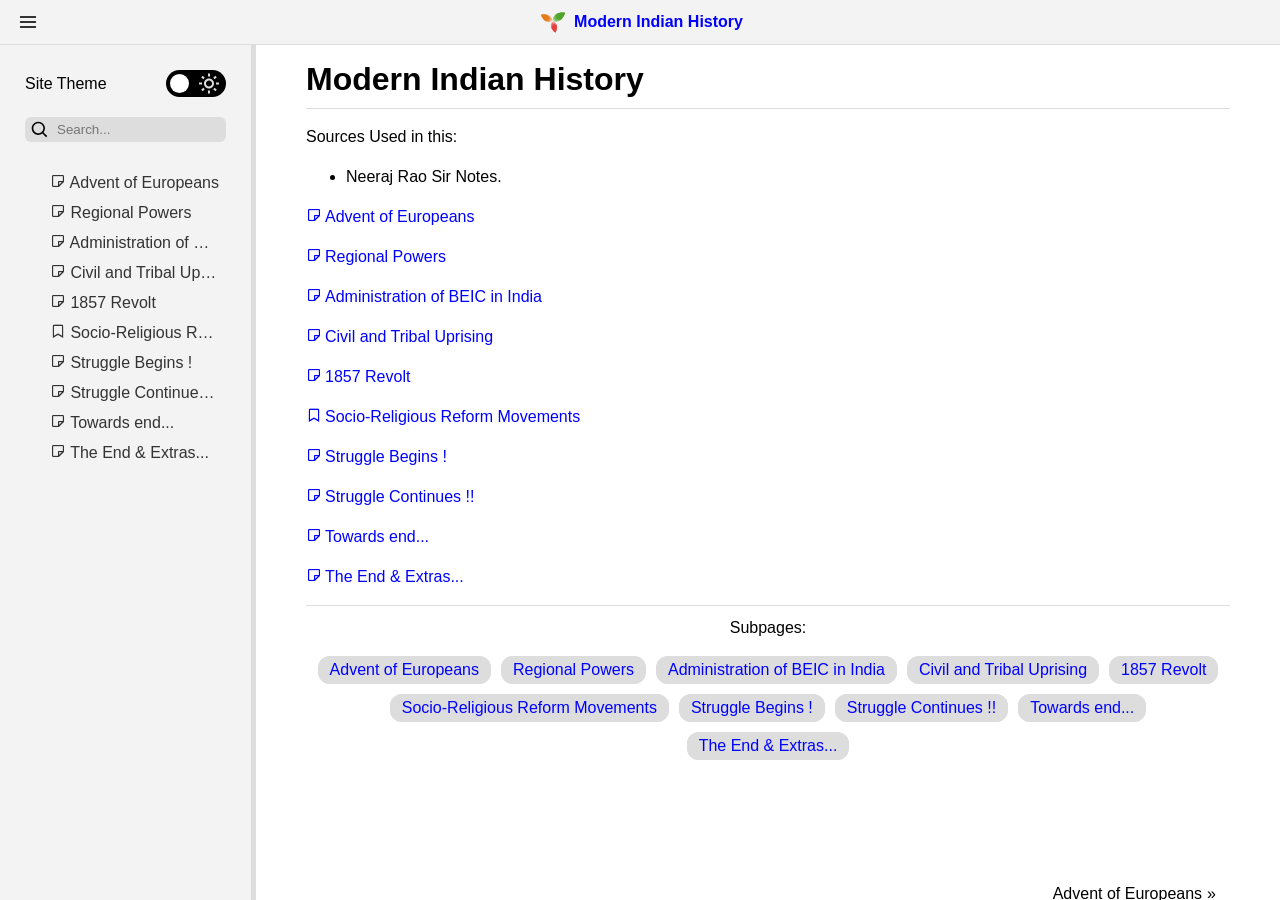
==== commit 631310de: "Updated" ====
--- a/index.html
+++ b/index.html
@@ -1936,7 +1936,7 @@
                     <h1 id="title">Modern Indian History</h1>
                 
                     
-                    <p>&nbsp;</p><p><a class="reference-link type-text" href="Advent%20of%20Europeans.html"><span><span class="tn-icon bx bx-note"></span>Advent of Europeans</span></a></p><p><a class="reference-link type-text" href="Regional%20Powers.html"><span><span class="tn-icon bx bx-note"></span>Regional Powers</span></a></p><p><a class="reference-link type-text" href="Administration%20of%20BEIC%20in%20Indi.html"><span><span class="tn-icon bx bx-note"></span>Administration of BEIC in India</span></a></p><p><a class="reference-link type-text" href="Civil%20and%20Tribal%20Uprising.html"><span><span class="tn-icon bx bx-note"></span>Civil and Tribal Uprising</span></a></p><p><a class="reference-link type-text" href="1857%20Revolt.html"><span><span class="tn-icon bx bx-note"></span>1857 Revolt</span></a></p><p><a class="reference-link type-text" href="Socio-Religious%20Reform%20Movemen.html"><span><span class="tn-icon bx bx-bookmark"></span>Socio-Religious Reform Movements</span></a></p><p><a class="reference-link type-text" href="Struggle%20Begins%20!.html"><span><span class="tn-icon bx bx-note"></span>Struggle Begins !</span></a></p><p><a class="reference-link type-text" href="Struggle%20Continues%20!!.html"><span><span class="tn-icon bx bx-note"></span>Struggle Continues !!</span></a></p><p><a class="reference-link type-text" href="Towards%20end.html"><span><span class="tn-icon bx bx-note"></span>Towards end...</span></a></p><p><a class="reference-link type-text" href="The%20End%20%26%20Extras.html"><span><span class="tn-icon bx bx-note"></span>The End &amp; Extras...</span></a></p>
+                    <p>Sources Used in this:</p><ul><li data-list-item-id="e68a2ee978361008923c82f6aa27dd3d2">Neeraj Rao Sir Notes.</li></ul><p><a class="reference-link type-text" href="Advent%20of%20Europeans.html"><span><span class="tn-icon bx bx-note"></span>Advent of Europeans</span></a></p><p><a class="reference-link type-text" href="Regional%20Powers.html"><span><span class="tn-icon bx bx-note"></span>Regional Powers</span></a></p><p><a class="reference-link type-text" href="Administration%20of%20BEIC%20in%20Indi.html"><span><span class="tn-icon bx bx-note"></span>Administration of BEIC in India</span></a></p><p><a class="reference-link type-text" href="Civil%20and%20Tribal%20Uprising.html"><span><span class="tn-icon bx bx-note"></span>Civil and Tribal Uprising</span></a></p><p><a class="reference-link type-text" href="1857%20Revolt.html"><span><span class="tn-icon bx bx-note"></span>1857 Revolt</span></a></p><p><a class="reference-link type-text" href="Socio-Religious%20Reform%20Movemen.html"><span><span class="tn-icon bx bx-bookmark"></span>Socio-Religious Reform Movements</span></a></p><p><a class="reference-link type-text" href="Struggle%20Begins%20!.html"><span><span class="tn-icon bx bx-note"></span>Struggle Begins !</span></a></p><p><a class="reference-link type-text" href="Struggle%20Continues%20!!.html"><span><span class="tn-icon bx bx-note"></span>Struggle Continues !!</span></a></p><p><a class="reference-link type-text" href="Towards%20end.html"><span><span class="tn-icon bx bx-note"></span>Towards end...</span></a></p><p><a class="reference-link type-text" href="The%20End%20%26%20Extras.html"><span><span class="tn-icon bx bx-note"></span>The End &amp; Extras...</span></a></p>
                 
                 
             </div>
